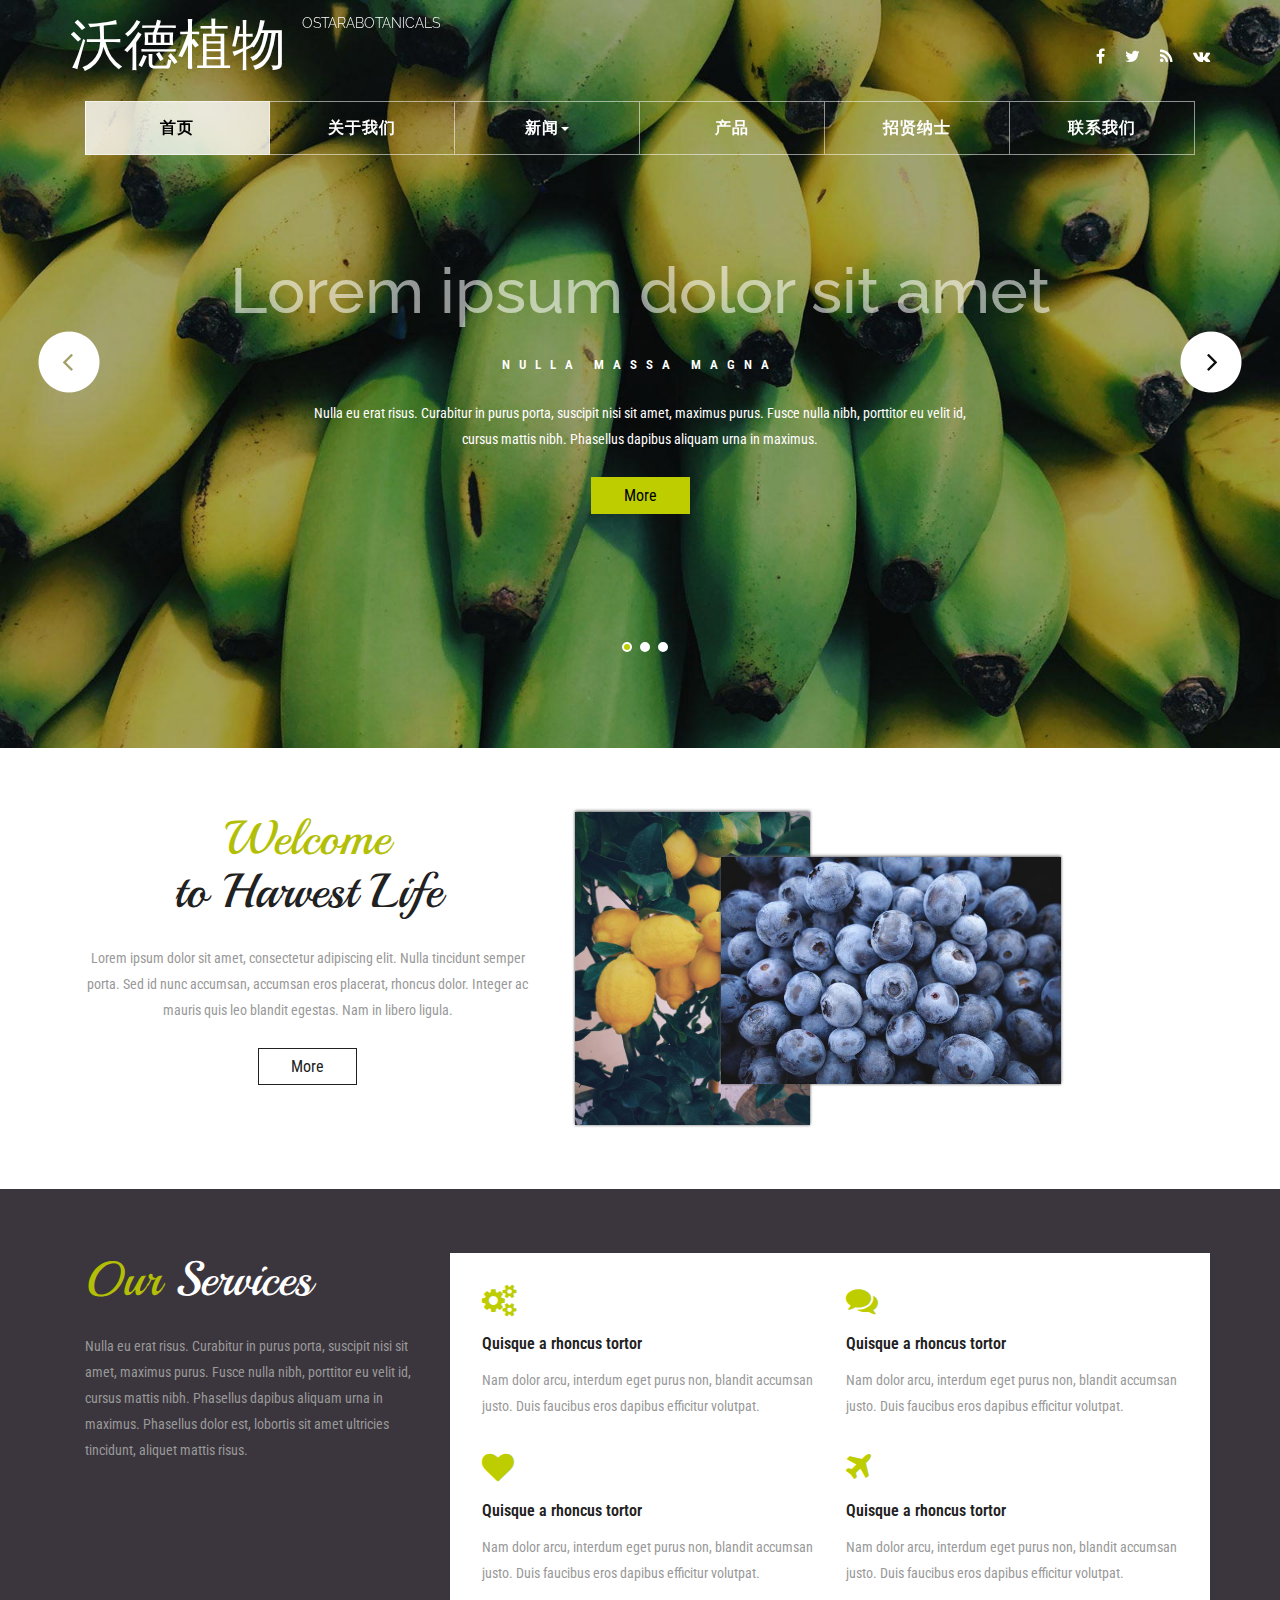
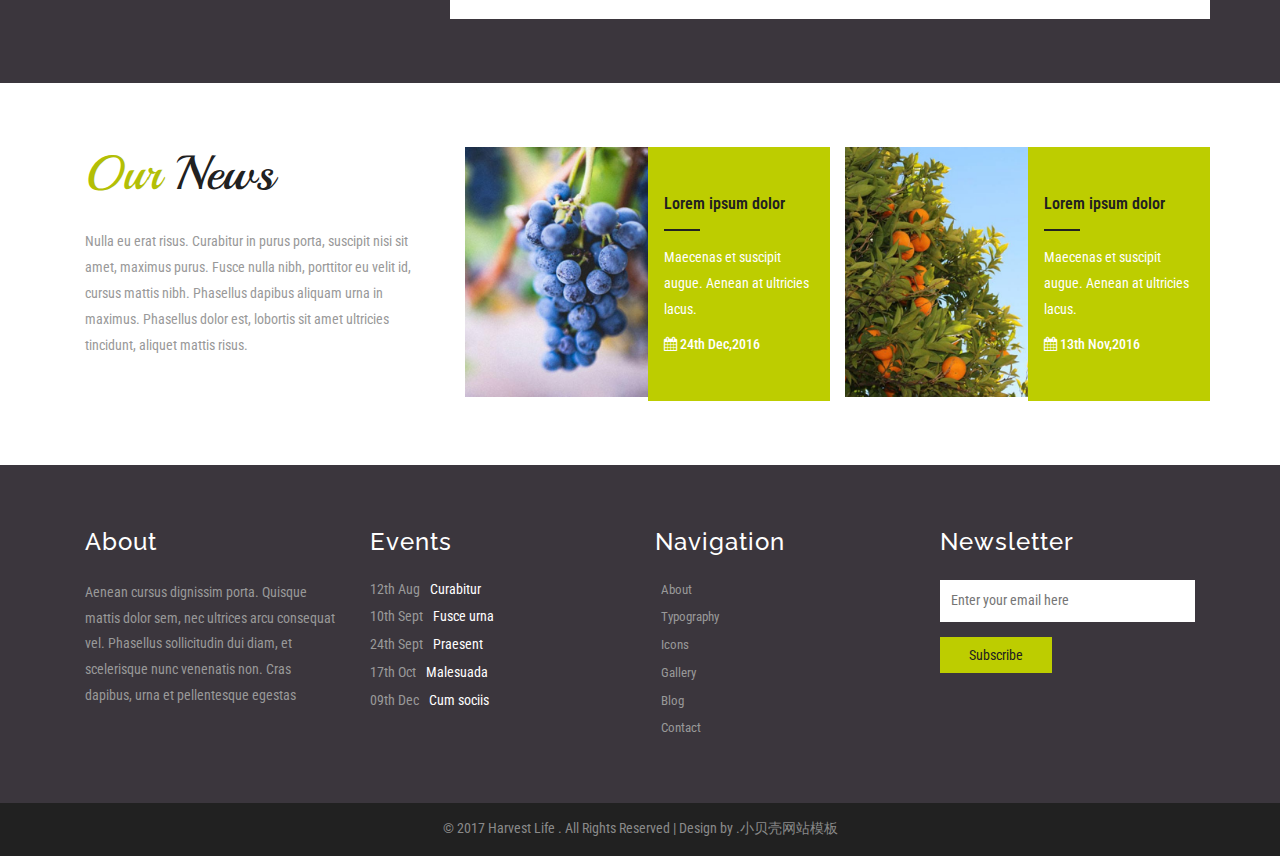
==== src/main/webapp/index.html @ 4f0a318c "1.初次提交" ====
<!DOCTYPE html>
<html lang="en">
<head>
<title>Harvest Life an agriculture Category Bootstrap responsive Website Template | Home :: 小贝壳网站模板</title>
<meta name="viewport" content="width=device-width, initial-scale=1">
<meta charset="utf-8">
<meta name="keywords" content="Harvest Life Responsive web template, Bootstrap Web Templates, Flat Web Templates, Android Compatible web template, 
Smartphone Compatible web template, free webdesigns for Nokia, Samsung, LG, SonyEricsson, Motorola web design" />
<script type="application/x-javascript"> addEventListener("load", function() { setTimeout(hideURLbar, 0); }, false); function hideURLbar(){ window.scrollTo(0,1); } </script>
<!-- bootstrap-css -->
<link href="css/bootstrap.css" rel="stylesheet" type="text/css" media="all" />
<!--// bootstrap-css -->
<!-- css -->
<link rel="stylesheet" href="css/style.css" type="text/css" media="all" />
<!--// css -->
<!-- font-awesome icons -->
<link href="css/font-awesome.css" rel="stylesheet"> 
<!-- //font-awesome icons -->
<!-- font -->
<link href="http://fonts.googleapis.com/css?family=Playball&amp;subset=latin-ext" rel="stylesheet">
<link href="http://fonts.googleapis.com/css?family=Raleway:100,100i,200,200i,300,300i,400,400i,500,500i,600,600i,700,700i,800,800i,900,900i" rel="stylesheet">
<link href='http://fonts.googleapis.com/css?family=Roboto+Condensed:400,700italic,700,400italic,300italic,300' rel='stylesheet' type='text/css'>
<!-- //font -->
<script src="js/jquery-1.11.1.min.js"></script>
<script src="js/bootstrap.js"></script>
<script type="text/javascript">
	jQuery(document).ready(function($) {
		$(".scroll").click(function(event){		
			event.preventDefault();
			$('html,body').animate({scrollTop:$(this.hash).offset().top},1000);
		});
	});
</script> 
<!--[if lt IE 9]>
  <script src="https://oss.maxcdn.com/libs/html5shiv/3.7.0/html5shiv.js"></script>
<![endif]-->
</head>
<body>
	<div class="banner-top">
		<div class="slider">
			<div class="callbacks_container">
				<ul class="rslides callbacks callbacks1" id="slider4">
					<li>
						<div class="小贝壳网站模板-banner-top">
							<div class="container">
								<div class="agileits-banner-info">
									<h3>Lorem ipsum dolor sit amet <span>Nulla massa magna</span></h3>
									<p>Nulla eu erat risus. Curabitur in purus porta, suscipit nisi sit amet, maximus purus. Fusce nulla nibh, porttitor eu velit id, cursus mattis nibh. Phasellus dapibus aliquam urna in maximus.</p>
									<div class="w3-button">
										<a href="single.html">More</a>
									</div>
								</div>	
							</div>
						</div>
					</li>
					<li>
						<div class="小贝壳网站模板-banner-top 小贝壳网站模板-banner-top1">
							<div class="container">
								<div class="agileits-banner-info">
									<h3>Donec posuere cursus nibh<span>Ut molestie lectus</span></h3>
									<p>Donec luctus faucibus lacus accumsan pellentesque. Vestibulum volutpat dignissim sem id dignissim. Nunc sit amet risus nec diam porttitor tristique et eu lorem. Morbi ut ullamcorper eros</p>
									<div class="w3-button">
										<a href="single.html">More</a>
									</div>
								</div>	
							</div>
						</div>
					</li>
					<li>
						<div class="小贝壳网站模板-banner-top 小贝壳网站模板-banner-top2">
							<div class="container">
								<div class="agileits-banner-info">
									<h3>Integer accumsan, libero vel <span>pulvinar hendrerit</span></h3>
									<p>Nulla a vehicula urna, in mattis nisl. Nulla facilisi. Praesent at nibh et ligula imperdiet vehicula. Sed posuere, massa semper ornare laoreet, ipsum sem faucibus velit, non tempus mi felis</p>
									<div class="w3-button">
										<a href="single.html">More</a>
									</div>
								</div>
							</div>
						</div>
					</li>
				</ul>
			</div>
			<div class="clearfix"> </div>
			<script src="js/responsiveslides.min.js"></script>
			<script>
						// You can also use "$(window).load(function() {"
						$(function () {
						  // Slideshow 4
						  $("#slider4").responsiveSlides({
							auto: true,
							pager:true,
							nav:true,
							speed: 500,
							namespace: "callbacks",
							before: function () {
							  $('.events').append("<li>before event fired.</li>");
							},
							after: function () {
							  $('.events').append("<li>after event fired.</li>");
							}
						  });
					
						});
			</script>
			<!--banner Slider starts Here-->
		</div>
	</div>
	<!-- banner -->
	<div class="banner">
		<div class="header">
			<div class="container">
				<div class="header-left">
					<div class="小贝壳网站模板-logo">
						<h1>
							<a href="index.html">沃德植物 <span><sup>OstaraBotanicals</sup></span></a>
						</h1>
					</div>
				</div>
				<div class="header-right">
					<div class="agileinfo-social-grids">
						<ul>
							<li><a href="#"><i class="fa fa-facebook"></i></a></li>
							<li><a href="#"><i class="fa fa-twitter"></i></a></li>
							<li><a href="#"><i class="fa fa-rss"></i></a></li>
							<li><a href="#"><i class="fa fa-vk"></i></a></li>
						</ul>
					</div>
				</div>
				<div class="clearfix"> </div>
			</div>
		</div>
		<div class="header-bottom">
			<div class="container">
				<div class="top-nav">
						<nav class="navbar navbar-default">
								<div class="navbar-header">
									<button type="button" class="navbar-toggle collapsed" data-toggle="collapse" data-target="#bs-example-navbar-collapse-1">
										<span class="sr-only">Toggle navigation</span>
										<span class="icon-bar"></span>
										<span class="icon-bar"></span>
										<span class="icon-bar"></span>
									</button>
								</div>
							<!-- Collect the nav links, forms, and other content for toggling -->
							<div class="collapse navbar-collapse" id="bs-example-navbar-collapse-1">
								<ul class="nav navbar-nav">
									<li><a class="active list-border" href="index.html">首页</a></li>
									<li><a href="about.html">关于我们</a></li>
									<li class=""><a href="#" class="dropdown-toggle hvr-bounce-to-bottom" data-toggle="dropdown" role="button" aria-haspopup="true" aria-expanded="false">新闻<span class="caret"></span></a>
										<ul class="dropdown-menu">
											<li><a class="hvr-bounce-to-bottom" href="icons.html">Icons</a></li>
											<li><a class="hvr-bounce-to-bottom" href="typography.html">Typography</a></li>          
										</ul>
									</li>								
									<li><a href="gallery.html">产品</a></li>
									<li><a href="blog.html">招贤纳士</a></li>
									<li><a class="list-border1" href="contact.html">联系我们</a></li>
								</ul>	
								<div class="clearfix"> </div>
							</div>	
						</nav>		
				</div>
			</div>
		</div>
	</div>
	<!-- //banner -->
	<!-- welcome -->
	<div class="welcome">
		<div class="container">
			<div class="w3-welcome-grids">
				<div class="col-md-5 w3l-welcome-left">
					<h2>Welcome <span>to Harvest Life</span></h2>
					<p>Lorem ipsum dolor sit amet, consectetur adipiscing elit. Nulla tincidunt semper porta. Sed id nunc accumsan, accumsan eros placerat, rhoncus dolor. Integer ac mauris quis leo blandit egestas. Nam in libero ligula.</p>
					<div class="w3ls-button">
						<a href="single.html">More</a>
					</div>
				</div>
				<div class="col-md-7 w3l-welcome-right">
					<div class="w3l-welcome-right-grids">
						<div class="col-sm-5 w3l-welcome-right-img">
							<img src="images/4.jpg" alt="" />
						</div>
						<div class="col-sm-7 w3l-welcome-right-img1">
							<img src="images/5.jpg" alt="" />
						</div>
						<div class="clearfix"> </div>
					</div>
				</div>
				<div class="clearfix"> </div>
			</div>
		</div>
	</div>
	<!-- //welcome -->
	<!-- services -->
	<div class="services">
		<div class="container">
			<div class="agileits-services-grids">
				<div class="col-md-4 agileinfo-services-left">
					<h3>Our <span>Services</span></h3>
					<p>Nulla eu erat risus. Curabitur in purus porta, suscipit nisi sit amet, maximus purus. Fusce nulla nibh, porttitor eu velit id, cursus mattis nibh. Phasellus dapibus aliquam urna in maximus. Phasellus dolor est, lobortis sit amet ultricies tincidunt, aliquet mattis risus.</p>
				</div>
				<div class="col-md-8 agileinfo-services-right">
					<div class="col-md-6 w3-agileits-services-grid">
						<i class="fa fa-cogs" aria-hidden="true"></i>
						<h4>Quisque a rhoncus tortor</h4>
						<p>Nam dolor arcu, interdum eget purus non, blandit accumsan justo. Duis faucibus eros dapibus efficitur volutpat.</p>
					</div>
					<div class="col-md-6 w3-agileits-services-grid agile-services1">
						<i class="fa fa-comments" aria-hidden="true"></i>
						<h4>Quisque a rhoncus tortor</h4>
						<p>Nam dolor arcu, interdum eget purus non, blandit accumsan justo. Duis faucibus eros dapibus efficitur volutpat.</p>
					</div>
					<div class="col-md-6 w3-agileits-services-grid">
						<i class="fa fa-heart" aria-hidden="true"></i>
						<h4>Quisque a rhoncus tortor</h4>
						<p>Nam dolor arcu, interdum eget purus non, blandit accumsan justo. Duis faucibus eros dapibus efficitur volutpat.</p>
					</div>
					<div class="col-md-6 w3-agileits-services-grid">
						<i class="fa fa-plane" aria-hidden="true"></i>
						<h4>Quisque a rhoncus tortor</h4>
						<p>Nam dolor arcu, interdum eget purus non, blandit accumsan justo. Duis faucibus eros dapibus efficitur volutpat.</p>
					</div>
					<div class="clearfix"> </div>
				</div>
				<div class="clearfix"> </div>
			</div>
		</div>
	</div>
	<!-- //services -->
	<!-- news -->
	<div class="news">
		<div class="container">
			<div class="wthree-news-grids">
				<div class="col-md-4 agileinfo-services-left agile-news-left">
					<h3>Our <span>News</span></h3>
					<p>Nulla eu erat risus. Curabitur in purus porta, suscipit nisi sit amet, maximus purus. Fusce nulla nibh, porttitor eu velit id, cursus mattis nibh. Phasellus dapibus aliquam urna in maximus. Phasellus dolor est, lobortis sit amet ultricies tincidunt, aliquet mattis risus.</p>
				</div>
				<div class="col-md-8 agile-news-right">
					<div class="col-md-6 agile-news-right-info">
						<div class="col-md-6 agile-news-img">
							
						</div>
						<div class="col-md-6 agile-news-img-info">
							<h5><a href="single.html">Lorem ipsum dolor</a></h5>
							<div class="agileits-小贝壳网站模板-border"> </div>
							<p>Maecenas et suscipit augue. Aenean at ultricies lacus.</p>
							<h6><i class="fa fa-calendar" aria-hidden="true"></i> 24th Dec,2016</h6>
						</div>
						<div class="clearfix"> </div>
					</div>
					<div class="col-md-6 agile-news-right-info">
						<div class="col-md-6 agile-news-img agile-news-img1">
							
						</div>
						<div class="col-md-6 agile-news-img-info">
							<h5><a href="single.html">Lorem ipsum dolor</a></h5>
							<div class="agileits-小贝壳网站模板-border"> </div>
							<p>Maecenas et suscipit augue. Aenean at ultricies lacus.</p>
							<h6><i class="fa fa-calendar" aria-hidden="true"></i> 13th Nov,2016</h6>
						</div>
						<div class="clearfix"> </div>
					</div>
					<div class="clearfix"> </div>
				</div>
				<div class="clearfix"> </div>
			</div>
		</div>
	</div>
	<!-- //news -->
	<!-- footer -->
	<div class="footer">
		<div class="container">
			<div class="agile-footer-grids">
				<div class="col-md-3 w3-agile-footer-grid">
					<h3>About</h3>
					<p>Aenean cursus dignissim porta. Quisque mattis dolor sem, nec ultrices arcu consequat vel. Phasellus sollicitudin dui diam, et scelerisque nunc venenatis non. Cras dapibus, urna et pellentesque egestas</p>
				</div>
				<div class="col-md-3 w3-agile-footer-grid">
					<h3>Events</h3>
					<ul>
						<li>12th Aug <a href="single.html">Curabitur</a></li>
						<li>10th Sept <a href="single.html">Fusce urna</a></li>
						<li>24th Sept <a href="single.html">Praesent</a></li>
						<li>17th Oct <a href="single.html">Malesuada </a></li>
						<li>09th Dec <a href="single.html">Cum sociis</a></li>
					</ul>
				</div>
				<div class="col-md-3 w3-agile-footer-grid">
					<h3>Navigation</h3>
					<ul>
						<li class="text"><a href="about.html">About</a></li>
						<li class="text"><a href="typography.html">Typography</a></li>
						<li class="text"><a href="icons.html">Icons</a></li>
						<li class="text"><a href="gallery.html">Gallery</a></li>
						<li class="text"><a href="blog.html">Blog</a></li>
						<li class="text"><a href="contact.html">Contact</a></li>
					</ul>
				</div>
				<div class="col-md-3 w3-agile-footer-grid">
					<h3>Newsletter</h3>
					<form action="#" method="post">
						<input type="email" id="mc4wp_email" name="EMAIL" placeholder="Enter your email here" required="">
						<input type="submit" value="Subscribe">
					</form>
				</div>
				<div class="clearfix"> </div>
			</div>
		</div>
	</div>
	<!-- //footer -->
	<!-- copyright -->
	<div class="copyright">
		<div class="container">
			<p>© 2017 Harvest Life . All Rights Reserved | Design by <a href="http://www.smallseashell.com">.小贝壳网站模板</a> </p>
		</div>
	</div>
	<!-- //copyright -->
	<script src="js/responsiveslides.min.js"></script>
	<script src="js/SmoothScroll.min.js"></script>
	<script type="text/javascript" src="js/move-top.js"></script>
	<script type="text/javascript" src="js/easing.js"></script>
	<!-- here stars scrolling icon -->
	<script type="text/javascript">
		$(document).ready(function() {
			/*
				var defaults = {
				containerID: 'toTop', // fading element id
				containerHoverID: 'toTopHover', // fading element hover id
				scrollSpeed: 1200,
				easingType: 'linear' 
				};
			*/
								
			$().UItoTop({ easingType: 'easeOutQuart' });
								
			});
	</script>
<!-- //here ends scrolling icon -->
</body>	
</html>
---- src/main/webapp/css/style.css ----
/*--A Design by 小贝壳网站模板 
Author: W3layout
Author URL: http://www.smallseashell.com
License: Creative Commons Attribution 3.0 Unported
License URL: http://creativecommons.org/licenses/by/3.0/
--*/
body a {
  transition: 0.5s all;
  -webkit-transition: 0.5s all;
  -o-transition: 0.5s all;
  -moz-transition: 0.5s all;
  -ms-transition: 0.5s all;
}
html, body{
    font-size: 100%;
	font-family: 'Roboto Condensed', sans-serif;
}
body{
	background:#FFFFFF;
}
/*-- banner-top --*/
.小贝壳网站模板-banner-top{
    background: url(../images/2.jpg) no-repeat 0px 0px;
    background-size: cover;
}
.小贝壳网站模板-banner-top1{
	background: url(../images/1.jpg) no-repeat 0px 0px;
    background-size: cover;	
}
.小贝壳网站模板-banner-top2{
	background: url(../images/3.jpg) no-repeat 0px 0px;
    background-size: cover;	
}
/*-- //banner-top --*/
/*-- banner --*/
.banner{
	position: absolute;
    top: 0;
    z-index: 99;
    text-align: center;
    left: 0;
    width: 100%;
}
/*-- header-left --*/
.header {
    padding: 1em 0;
}
.header-left{
	float: left;
}
.小贝壳网站模板-logo h1 {
    margin: 0;
}
.小贝壳网站模板-logo h1 a {
    color: #ffffff;
    font-size: 1.5em;
    text-decoration: none;
	font-family: 'Playball', cursive;
}
.小贝壳网站模板-logo h1 a span{
	font-weight: 300;
    font-size: .35em;
    text-transform: uppercase;
	font-family: 'Raleway', sans-serif;
}
sup {
    top: -2.5em;
}
/*-- //header-left --*/
.header-right{
	float: right;
    margin: 1.4em 0 0 0;
}
/*-- top-nav --*/
.top-nav{
    margin: .5em 0 0 0;
}
.top-nav ul{
    padding: 0;
    margin: 0;
}
.top-nav ul li{
    display: inline-block;
    float: left;
    width: 16.66%;
}
.top-nav ul li:nth-child(6){
	margin-right:0;
}
ul.nav.navbar-nav {
    float: none;
    text-align: center;
}
.navbar-default{
    background: none;
    border: none;
    margin: 0;
}
.navbar {
    min-height: 0;
}
.navbar-default .navbar-nav > .open > a, .navbar-default .navbar-nav > .open > a:hover, .navbar-default .navbar-nav > .open > a:focus {
    background: none;
    box-shadow: 1px 0px 0px 0px rgba(72, 72, 72, 0);
    outline: none;
    border-right: solid 1px #FFFFFF;
    border-top: solid 1px #FFFFFF;
    border-bottom: solid 1px #FFFFFF;

}
.top-nav ul li a{
    color: #ffffff !important;
    font-size: 1em;
    margin: 0;
    text-decoration: none;
    padding: 1em;
    font-weight: 600;
    font-family: 'Roboto Condensed', sans-serif;
    letter-spacing: 1px;
    border-right: solid 1px rgba(255, 255, 255, 0.54);
    border-top: solid 1px rgba(255, 255, 255, 0.54);
    border-bottom: solid 1px rgba(255, 255, 255, 0.54);
}
.top-nav ul li a.list-border{
	border-left: solid 1px #FFFFFF;
}
.top-nav ul li a:hover{
	color: #000000 !important;
    background: rgba(255, 255, 255, 0.78) !important;
}
.top-nav ul li a.active{
    color: #000000 !important;
    background: rgba(255, 255, 255, 0.78) !important;
}
ul.dropdown-menu {
    background: rgba(0, 0, 0, 0.27);
    box-shadow: 0 0 0;
    border: none;
    margin: 0;
    top: 3.8em;
    left: 0px;
    min-width: 184px;
}
ul.dropdown-menu li{
	width:100% !important;
}
.dropdown-menu > li > a {
    display: block;
    padding: .5em 1em !important;
    text-align: center;
    clear: both;
    margin: .2em 0 !important;
    font-weight: normal;
    line-height: 1.42857143;
    color: #FFF !important;
    border: none !important;
}
.dropdown-menu > li > a:hover, .dropdown-menu > li > a:focus {
    background: none;
}
.dropdown-submenu {
    position: relative;
}

.dropdown-submenu>.dropdown-menu {
    top: 0;
    left: 103%;
    margin-top: -6px;
    margin-left: -1px;
    -webkit-border-radius: 0 6px 6px 6px;
    -moz-border-radius: 0 6px 6px;
    border-radius: 0 6px 6px 6px;
}

.dropdown-submenu:hover>.dropdown-menu {
    display: block;
}

.dropdown-submenu>a:after {
    display: block;
    content: " ";
    float: right;
    width: 0;
    height: 0;
    border-color: transparent;
    border-width: 5px 0 5px 5px;
    margin-top: 5px;
    margin-right: -10px;
}

.dropdown-submenu:hover>a:after {
    border-left-color: #fff;
}

.dropdown-submenu.pull-left {
    float: none;
}

.dropdown-submenu.pull-left>.dropdown-menu {
    left: -100%;
    margin-left: 10px;
    -webkit-border-radius: 6px 0 6px 6px;
    -moz-border-radius: 6px 0 6px 6px;
    border-radius: 6px 0 6px 6px;
}
/*-- //top-nav --*/
/*-- social-icons --*/
.agileinfo-social-grids{
    float: right;
    margin-left: 3em;
}
.agileinfo-social-grids ul{
	padding:0;
	margin:0;
}
.agileinfo-social-grids ul li{
    display: inline-block;
}
.agileinfo-social-grids ul li a {
	color: #333;
    text-align: center;
}
.agileinfo-social-grids ul li a i.fa.fa-facebook{
    color: #FFFFFF;
    transition: 0.5s all;
    -webkit-transition: 0.5s all;
    -moz-transition: 0.5s all;
    -o-transition: 0.5s all;
    -ms-transition: 0.5s all;
}
.agileinfo-social-grids ul li a i.fa.fa-facebook:hover {
    color: #3b5998;
}
.agileinfo-social-grids ul li a i.fa.fa-twitter{
	margin:0 1em;
    color: #FFFFFF;
    transition: 0.5s all;
    -webkit-transition: 0.5s all;
    -moz-transition: 0.5s all;
    -o-transition: 0.5s all;
    -ms-transition: 0.5s all;
}
.agileinfo-social-grids ul li a i.fa.fa-twitter:hover{
	color: #55acee;
}
.agileinfo-social-grids ul li a i.fa.fa-rss{
	margin:0 1em 0 0;
    color: #FFFFFF;
    transition: 0.5s all;
    -webkit-transition: 0.5s all;
    -moz-transition: 0.5s all;
    -o-transition: 0.5s all;
    -ms-transition: 0.5s all;
}
.agileinfo-social-grids ul li a i.fa.fa-rss:hover{
	color: #f26522;
}
.agileinfo-social-grids ul li a i.fa.fa-vk{
    color: #FFFFFF;
    transition: 0.5s all;
    -webkit-transition: 0.5s all;
    -moz-transition: 0.5s all;
    -o-transition: 0.5s all;
    -ms-transition: 0.5s all;
}
.agileinfo-social-grids ul li a i.fa.fa-vk:hover{
	color: #45668e;
}
.agileinfo-social-grids ul li:nth-child(2){
	margin:.5em 0;
}
.agileinfo-social-grids ul li:nth-child(3){
	margin:0 0 .5em 0;
}
/*-- //social-icons --*/
.小贝壳网站模板-banner-slider {
    margin: 8em 0;
}
.agileits-banner-info {
	text-align: center;
    padding: 16em 0 14em;
}
.agileits-banner-info h3{
	color: rgba(255, 255, 255, 0.57);
    font-size: 4em;
    margin: 0;
    font-family: 'Raleway', sans-serif;
}
.agileits-banner-info h3 span{
    display: block;
    font-size: .2em !important;
    margin: 2.5em 0 1em 0;
    font-family: 'Roboto Condensed', sans-serif;
    text-transform: uppercase;
    letter-spacing: 9px;
    font-weight: 600;
    color: #FFFFFF !important;
}
.agileits-banner-info p{
    color: #FFFFFF;
    font-size: .9em;
    line-height: 1.8em;
    margin: 2em auto 0;
    width: 60%;
}
.w3-button{
    margin: 2em 0 1em 0;
}
.w3-button a{
    color: #000000;
    font-size: 1em;
    text-decoration: none;
    padding: .5em 2em;
    background: #bdcd00;
    text-align: center;
    border: solid 1px #bdcd00;
}
.w3-button a:hover{
    color: #FFFFFF;
	background:none;
	border: solid 1px #FFFFFF;
}
/*--slider--*/
#slider2,
#slider3 {
  box-shadow: none;
  -moz-box-shadow: none;
  -webkit-box-shadow: none;
  margin: 0 auto;
}
.rslides_tabs li:first-child {
  margin-left: 0;
}
.rslides_tabs .rslides_here a {
  background: rgba(255,255,255,.1);
  color: #fff;
  font-weight: bold;
}
.events {
  list-style: none;
}
.callbacks_container {
  position: relative;
  float: left;
  width: 100%;
}
.callbacks {
  position: relative;
  list-style: none;
  overflow: hidden;
  width: 100%;
  padding: 0;
  margin: 0;
}
.callbacks li {
  position: absolute;
  width: 100%;
}
.callbacks img {
  position: relative;
  z-index: 1;
  height: auto;
  border: 0;
}
.callbacks .caption {
	display: block;
	position: absolute;
	z-index: 2;
	font-size: 20px;
	text-shadow: none;
	color: #fff;
	left: 0;
	right: 0;
	padding: 10px 20px;
	margin: 0;
	max-width: none;
	top: 10%;
	text-align: center;
}
.callbacks_nav {
    position: absolute;
    -webkit-tap-highlight-color: rgba(0,0,0,0);
    bottom: 355px;
    left: 0;
    z-index: 9;
    text-indent: -9999px;
    overflow: hidden;
    text-decoration: none;
    width: 62px;
    height: 62px;
    background: transparent url(../images/arrows1.png) no-repeat left top;
}
.callbacks_nav.next {
	left: auto;
    background-position: right top;
    right: 3%;
 }
 .callbacks_nav.prev {
    right: auto;
    background-position: left top;
    left: 3%;
}
#slider3-pager a {
  display: inline-block;
}
#slider3-pager span{
  float: left;
}
#slider3-pager span{
	width:100px;
	height:15px;
	background:#fff;
	display:inline-block;
	border-radius:30em;
	opacity:0.6;
}
#slider3-pager .rslides_here a {
  background: #FFF;
  border-radius:30em;
  opacity:1;
}
#slider3-pager a {
  padding: 0;
}
#slider3-pager li{
	display:inline-block;
}
.rslides {
  position: relative;
  list-style: none;
  overflow: hidden;
  width: 100%;
  padding: 0;
}
.rslides li {
  -webkit-backface-visibility: hidden;
  position: absolute;
  display:none;
  width: 100%;
  left: 0;
  top: 0;
}
.rslides li{
  position: relative;
  display: block;
  float: left;
}
.rslides img {
  height: auto;
  border: 0;
  }
.callbacks_tabs{
    list-style: none;
    position: absolute;
    top: 84%;
    left: 48%;
    padding: 0;
    margin: 0;
    display: block;
    z-index: 999;
}
.slider-top span{
	font-weight:600;
}
.callbacks_tabs li{
    display: inline-block;
    margin: 0;
}
/*----*/
.callbacks_tabs a{
 visibility: hidden;
}
.callbacks_tabs a:after {
    content: "\f111";
    font-size: 0;
    font-family: FontAwesome;
    visibility: visible;
    display: block;
    height: 10px;
    width: 10px;
    display: inline-block;
    background: #ffffff;
    border: 2px solid #ffffff;
    border-radius: 50%;
    -webkit-border-radius: 50%;
    -o-border-radius: 50%;
    -moz-border-radius: 50%;
    -ms-border-radius: 50%;
}
.callbacks_here a:after{
    background: #bdcd00;
    border: 2px solid #ffffff;
}
/*-- //slider --*/
/*-- welcome --*/
.welcome,.services,.news,.codes,.gallery,.blog,.contact{
	padding:4em 0;
}
.w3l-welcome-left{
    text-align: center;	
}
.w3l-welcome-left h2,.agileinfo-services-left h3,.w3l-about-heading h2{
    color: #b3bf06;
    font-size: 3em;
    margin: 0;
    font-family: 'Playball', cursive;
}
.w3l-welcome-left h2 span{
    display: block;
    color: #212121;
}
.w3l-welcome-left p{
	color:#999999;
	font-size:.9em;
	margin:2em 0 0 0;
	line-height:1.8em;
}
.w3l-welcome-right-grids {
    position: relative;
}
.w3l-welcome-right-img img,.w3l-welcome-right-img1 img{
    width: 100%;
    box-shadow: 0 -1px 3px rgb(107, 107, 107),0 1px 2px rgba(0,0,0,.24);
}
.w3l-welcome-right-img1 {
    position: absolute;
    top: 45px;
    left: 146px;
}
.w3ls-button{
    margin:2em 0 0 0;
}
.w3ls-button a{
    color: #212121;
    font-size: 1em;
    text-decoration: none;
    padding: .5em 2em;
    background:none;
    text-align: center;
    border: solid 1px #212121;
}
.w3ls-button a:hover{
	background: #bdcd00;
	border: solid 1px #bdcd00;
}
/*-- //welcome --*/
/*-- services --*/
.services{
	background:#3b363d;
}
.agileinfo-services-left h3 span{
	color:#FFFFFF;
}
.agileinfo-services-left p{
	color:#999999;
	font-size:.9em;
	margin:2em 0 0 0;
	line-height:1.8em;	
}
.agileinfo-services-right {
    padding: 1em;
    background: #FFF;
}
.w3-agileits-services-grid{
    padding: 1em;
}
.w3-agileits-services-grid i.fa.fa-cogs,.w3-agileits-services-grid i.fa.fa-comments,.w3-agileits-services-grid i.fa.fa-heart,.w3-agileits-services-grid i.fa.fa-plane,.w3-agileits-services-grid i.fa.fa-paper-plane,.w3-agileits-services-grid i.fa.fa-road{
    color: #bdcd00;
    font-size: 2em;
}
.w3-agileits-services-grid h4{
    color: #212121;
    font-size: 1em;
    font-weight: 600;
    margin: 1em 0;
}
.w3-agileits-services-grid p{
    color: #999999;
    font-size: .9em;
    margin: 0;
    line-height: 1.8em;
}
/*-- //services --*/
/*-- news --*/
.agile-news-left h3 span,.w3l-about-heading h2 span,.agileinfo-team-heading h3 span{
	color: #212121;
}
.agile-news-right {
    padding: 0;
}
.agile-news-right-info{
    padding-right: 0;
}
.agile-news-img{
    background: url(../images/6.jpg) no-repeat 0px 0px;
    background-size: cover;
    min-height: 250px;
}
.agile-news-img1{
    background: url(../images/7.jpg) no-repeat 0px 0px;
    background-size: cover;	
}
.agile-news-img-info{
    padding: 3em 1em;
    background: #bdcd00;
}
.agile-news-img-info h5{
	margin:0;
	font-size:1em;
}
.agile-news-img-info h5 a{
	color:#212121;
	font-weight:600;
	text-decoration:none;
}
.agile-news-img-info h5 a:hover{
	color:#FFFFFF;
}
.agileits-小贝壳网站模板-border{
	height: 2px;
    background: #212121;
    width: 24%;
    margin: 1em 0 0 0;
}
.agile-news-img-info p{
	color:#FFFFFF;
	font-size:.9em;
	margin:1em 0;
	line-height:1.8em;
}
.agile-news-img-info h6{
	margin:0;
	color:#FFFFFF;
	font-size:.9em;
}
/*-- //news --*/
/*-- footer --*/
.footer{
    padding: 4em 0;
    background: #3b363d;
}
.w3-agile-footer-grid h3{
    color: #FFFFFF;
    font-size: 1.5em;
    margin: 0 0 1em 0;
    letter-spacing: 1px;
    font-family: 'Raleway', sans-serif;
}
.w3-agile-footer-grid p{
    color: #999999;
    font-size: .9em;
    line-height: 1.8em;
    margin: 0;
}
.w3-agile-footer-grid ul{
	padding:0;
	margin:0;
}
.w3-agile-footer-grid ul li{
    display: block;
    margin-bottom: .5em;
    color: #999999;
    font-size: .9em;
}
.w3-agile-footer-grid ul li a{
    color: #FFFFFF;
    text-decoration: none;
    margin-left: .5em;
}
.w3-agile-footer-grid ul li a:hover{
	color:#8a8a8a;
}
.w3-agile-footer-grid ul li:last-child{
	margin-bottom:0;
}
.w3-agile-footer-grid ul li.text a{
    color: #999999 !important;
    margin-bottom: .5em !important;
    font-size: .9em !important;
}
.w3-agile-footer-grid ul li.text a:hover{
	color:#FFFFFF !important;
}
.w3-agile-footer-grid form input[type="email"] {
	background: #FFFFFF;
    box-shadow: none !important;
    padding: 10px 10px;
    color: #000000;
    font-size: .9em;
    width: 100% !important;
    border: 1px solid #ffffff;
    margin: 0 0 1em 0;
}
.w3-agile-footer-grid form input[type="submit"] {
	color: #212121;
    font-size: .875em;
    border: solid 1px #bdcd00;
    padding: .5em 2em;
    text-decoration: none;
    background: #bdcd00;
    transition: 0.5s all;
    -webkit-transition: 0.5s all;
    -moz-transition: 0.5s all;
    -o-transition: 0.5s all;
    -ms-transition: 0.5s all;
}
.w3-agile-footer-grid form input[type="submit"]:hover {
	background:none;
	color:#FFFFFF;
    border: solid 1px #FFFFFF;
}
/*-- //footer --*/
/*-- copyright --*/
.copyright{
	padding: 1em 0;
    background: #212121;
    text-align: center;
}
.copyright p{
    margin:0;
    color: #8a8a8a;
    font-size: .9em;	
}
.copyright p a{
    color: #8a8a8a;
	text-decoration:none;
}
.copyright p a:hover{
	color:#FFFFFF;
}
/*-- //copyright --*/
/*-- about-banner --*/
.about-banner{
	background: url(../images/2.jpg) no-repeat 0px 0px;
    background-size: cover;
    position: inherit;
    padding: 0 0 2em 0;
}
/*-- //about-banner --*/
/*-- a-about --*/
.a-grid{
    padding: 4em 0;
}
.w3l-about-heading h2{
	text-align:center;
}
.about-bg{
    background: url(../images/8.jpg) no-repeat 0px 0px;
    background-size: cover;
    position: inherit;
    min-height: 125px;
}
.about-top-banner {
    padding: .5em 0;
    border-bottom: solid 1px rgba(255, 255, 255, 0.23);
    width: 74% !important;
    margin: 0 auto;
}
.agileits-a-about-left {
    padding: 0;
}
.agileits-a-about-grids {
    margin: 4em 0 0 0;
    background: #FFF;
    padding: 1em;
    box-shadow: 0 0px 3px rgb(107, 107, 107),0 1px 2px rgba(0,0,0,.24);
}
.agileits-a-about-left img{
	width:100%;
}
.agileits-a-about-right h3{
    color: #212121;
    font-size: 2em;
    margin: 0;
    font-family: 'Raleway', sans-serif;
}
.agileits-a-about-right h4{
    color: #383838;
    font-size: .9em;
    margin: 1em 0;
    font-weight: 600;
    text-decoration: none;
    line-height: 1.8em;
}
.agileits-a-about-right p{
    margin: 1em 0 0 0;
    font-size: .9em;
    color: #999999;
    line-height: 1.8em;
}
.agileits-a-about-right p span{
    display: block;
    margin: 1em 0 0 0;
}
/*-- //a-about --*/
/*-- different --*/
.different{
    background: url(../images/2.jpg) no-repeat 0px 0px;
    padding: 4em 0;
    background-size: cover;
}
.jarallax {
    position: relative;
    background-size: cover;
    background-repeat: no-repeat;
    background-position: 50% 50%;
}
.w3-different-heading h3,.agileinfo-team-heading h3,.more-bottom-heading h3{
    text-align: center;
    margin: 0;
    font-size: 3em;
    color: #b3bf06;
    font-family: 'Playball', cursive;
    text-transform: capitalize;
}
.w3-different-heading h3 span{
	color:#FFFFFF;
}
.w3-different-heading p,.agileinfo-team-heading p,.more-bottom-heading p {
    text-align: center;
    margin: 1em 0 0 0;
    font-size: .875em;
    color: #FFF;
}
.w3agile-different-info p{
    text-align: center;
    margin: 3em auto 0;
    font-size: .875em;
    color: #FFF;
    width: 73%;
    line-height: 1.8em;	
}
.w3agile-button {
    margin: 3em 0 0 0;
    text-align: center;
}
.w3agile-button a{
	border: solid 1px #FFFFFF;
    color: #FFFFFF;
    font-size: .9em;
    padding: .5em 2em;
    text-decoration: none;
    background: none;
}
.w3agile-button a:hover{
    border: solid 1px #b3bf06;
	background:#b3bf06;
}
.jarallax {
    position: relative;
    background-size: cover;
    background-repeat: no-repeat;
    background-position: 50% 50%;
}
/*-- //different --*/
/*-- team --*/
.team{
	padding: 4em 0;
}
.agileinfo-team-heading p,.more-bottom-heading p{
	color:#383838;
}
.team-grids {
    margin: 4em 0 0 0;
}
.agileinfo-team-grid{
	position:relative;
}
.agileinfo-team-grid img{
	width:100%;
}
.captn {
	background: #bdcd00;
    padding: 2em;
    position: absolute;
    left: 15%;
    bottom: -100%;
    text-align: center;
    width: 200px;
    height: 200px;
    -webkit-transition: .5s all;
    transition: .5s all;
    -moz-transition: .5s all;
}
.captn h4 {
    font-size: 1.5em;
    color: #fff;
}
.captn p {
    margin: 0.3em 0 .8em;
    color: #ffffff;
    font-size: .9em;
}
.agileinfo-team-grid {
    overflow: hidden;
}
.agileinfo-team-grid:hover .captn{
	bottom: 11%;
}
.w3l-social {
    margin: 1em 0 0 0;
}
.w3l-social ul{
	padding:0;
	margin:0;
}
.w3l-social ul li{
	display:inline-block;
}
.w3l-social ul li a {
	color: #333;
    text-align: center;
}
.w3l-social ul li a i.fa.fa-facebook{
	height: 40px;
    width: 40px;
    background: #FFFFFF;
    line-height: 40px;
    color: #383838;
    border-radius: 50%;
    -webkit-border-radius: 50%;
    -moz-border-radius: 50%;
    -o-border-radius: 50%;
    -ms-border-radius: 50%;
    transition: 0.5s all;
    -webkit-transition: 0.5s all;
    -moz-transition: 0.5s all;
    -o-transition: 0.5s all;
    -ms-transition: 0.5s all;
}
.w3l-social ul li a i.fa.fa-facebook:hover {
	background: #3b5998;
	color: #FFFFFF;
}
.w3l-social ul li a i.fa.fa-twitter{
	height: 40px;
    width: 40px;
    background: #FFFFFF;
    line-height: 40px;
    color: #383838;
    border-radius: 50%;
    -webkit-border-radius: 50%;
    -moz-border-radius: 50%;
    -o-border-radius: 50%;
    -ms-border-radius: 50%;
    transition: 0.5s all;
    -webkit-transition: 0.5s all;
    -moz-transition: 0.5s all;
    -o-transition: 0.5s all;
    -ms-transition: 0.5s all;
}
.w3l-social ul li a i.fa.fa-twitter:hover{
	background: #1da1f2;
	color: #FFFFFF;
}
.w3l-social ul li a i.fa.fa-rss{
	height: 40px;
    width: 40px;
    background: #FFFFFF;
    line-height: 40px;
    color: #383838;
    border-radius: 50%;
    -webkit-border-radius: 50%;
    -moz-border-radius: 50%;
    -o-border-radius: 50%;
    -ms-border-radius: 50%;
    transition: 0.5s all;
    -webkit-transition: 0.5s all;
    -moz-transition: 0.5s all;
    -o-transition: 0.5s all;
    -ms-transition: 0.5s all;	
}
.w3l-social ul li a i.fa.fa-rss:hover{
	background: #f26522;
	color: #FFFFFF;
}
/*-- //team --*/
/*-- icons --*/
.about-heading{
	padding:4em 0 0 0;
}
.about-heading h2 {
    color: #b3bf06;
    font-size: 3em;
    margin: 0;
    font-family: 'Playball', cursive;
    text-align: center;
}
.codes a {
    color: #999;
}
.icon-box {
    padding: 8px 15px;
    background: rgba(149, 149, 149, 0.18);
    margin: 1em 0 1em 0;
    border: 5px solid #ffffff;
    text-align: left;
    -moz-box-sizing: border-box;
    -webkit-box-sizing: border-box;
    box-sizing: border-box;
    font-size: 1em;
    transition: 0.5s all;
    -webkit-transition: 0.5s all;
    -o-transition: 0.5s all;
    -ms-transition: 0.5s all;
    -moz-transition: 0.5s all;
    cursor: pointer;
} 
.icon-box:hover {
    background: #b3bf06;
    transition: 0.5s all;
    -webkit-transition: 0.5s all;
    -o-transition: 0.5s all;
    -ms-transition: 0.5s all;
    -moz-transition: 0.5s all;
}
.icon-box:hover i.fa {
	color:#fff !important;
}
.icon-box:hover a.agile-icon {
	color:#fff !important;
}
.codes .bs-glyphicons li {
    float: left;
    width: 12.5%;
    height: 115px;
    padding: 10px; 
    line-height: 1.4;
    text-align: center;  
    font-size: 12px;
    list-style-type: none;	
}
.codes .bs-glyphicons .glyphicon {
    margin-top: 5px;
    margin-bottom: 10px;
    font-size: 24px;
}
.codes .glyphicon {
    position: relative;
    top: 1px;
    display: inline-block;
    font-family: 'Glyphicons Halflings';
    font-style: normal;
    font-weight: 400;
    line-height: 1;
    -webkit-font-smoothing: antialiased;
    -moz-osx-font-smoothing: grayscale;
	color: #777;
} 
.codes .bs-glyphicons .glyphicon-class {
    display: block;
    text-align: center;
    word-wrap: break-word;
}
h3.icon-subheading {
    font-size: 2em;
    color: #bdcd00 !important;
    margin: 30px 0 15px;
}
h3.agileits-icons-title {
    text-align: center;
    font-size: 2em;
    color: #2f2f2f;
    margin: 0;
    letter-spacing: 1px;
    font-family: 'Raleway', sans-serif;
}
.icons a {
    color: #999;
}
.icon-box i {
    margin-right: 10px !important;
    font-size: 20px !important;
    color: #282a2b !important;
}
.icons .bs-glyphicons li {
    float: left;
    width: 18%;
    height: 115px;
    padding: 10px;
    line-height: 1.4;
    text-align: center;
    font-size: 12px;
    list-style-type: none;
    background:rgba(149, 149, 149, 0.18);
    margin: 1%;
}
.icons .bs-glyphicons .glyphicon {
    margin-top: 5px;
    margin-bottom: 10px;
    font-size: 24px;
	color: #282a2b;
}
.icons .glyphicon {
    position: relative;
    top: 1px;
    display: inline-block;
    font-family: 'Glyphicons Halflings';
    font-style: normal;
    font-weight: 400;
    line-height: 1;
    -webkit-font-smoothing: antialiased;
    -moz-osx-font-smoothing: grayscale;
	color: #777;
} 
.icons .bs-glyphicons .glyphicon-class {
    display: block;
    text-align: center;
    word-wrap: break-word;
}
ul.bs-glyphicons-list {
    padding: 0;
    margin: 0;
}
/*-- //icons --*/
/*-- typography --*/
h3.hdg {
    font-size: 2.5em;
	color:#000 !important;
}
.show-grid [class^=col-] {
    background: #fff;
  text-align: center;
  margin-bottom: 10px;
  line-height: 2em;
  border: 10px solid #f0f0f0;
}
.show-grid [class*="col-"]:hover {
  background: #e0e0e0;
}
.grid_3{
	margin-bottom:2em;
}
.xs h3, h3.m_1{
	color:#000;
	font-size:1.7em;
	font-weight:300;
	margin-bottom: 1em;
}
.grid_3 p{
  color: #555;
  font-size: 0.85em;
  margin-bottom: 1em;
  font-weight: 300;
}
.grid_4{
	background:none;
}
.label {
  font-weight: 300 !important;
  border-radius:4px;
}  
.grid_5{
	background:none;
	padding:2em 0;
}
.grid_5 h3, .grid_5 h2, .grid_5 h1, .grid_5 h4, .grid_5 h5, h3.hdg {
	margin-bottom:1em;
	color: #333;
}
.table > thead > tr > th, .table > tbody > tr > th, .table > tfoot > tr > th, .table > thead > tr > td, .table > tbody > tr > td, .table > tfoot > tr > td {
  border-top: none !important;
}
.tab-content > .active {
  display: block;
  visibility: visible;
}
.pagination > .active > a, .pagination > .active > span, .pagination > .active > a:hover, .pagination > .active > span:hover, .pagination > .active > a:focus, .pagination > .active > span:focus {
  z-index: 0;
}
.badge-primary {
  background-color: #03a9f4;
}
.badge-success {
  background-color: #8bc34a;
}
.badge-warning {
  background-color: #ffc107;
}
.badge-danger {
  background-color: #e51c23;
}
.grid_3 p{
  line-height: 2em;
  color: #888;
  font-size: 0.9em;
  margin-bottom: 1em;
  font-weight: 300;
}
.bs-docs-example {
  margin: 1em 0;
}
section#tables  p {
 margin-top: 1em;
}
.tab-container .tab-content {
  border-radius: 0 2px 2px 2px;
  border: 1px solid #e0e0e0;
  padding: 16px;
  background-color: #ffffff;
}
.table td, .table>tbody>tr>td, .table>tbody>tr>th, .table>tfoot>tr>td, .table>tfoot>tr>th, .table>thead>tr>td, .table>thead>tr>th {
  padding: 15px!important;
}
.table > thead > tr > th, .table > tbody > tr > th, .table > tfoot > tr > th, .table > thead > tr > td, .table > tbody > tr > td, .table > tfoot > tr > td {
  font-size: 0.9em;
  color: #555;
  border-top: none !important;
}
.tab-content > .active {
  display: block;
  visibility: visible;
}
.label {
  font-weight: 300 !important;
}
.label {
  padding: 4px 6px;
  border: none;
  text-shadow: none;
}
.nav-tabs {
  margin-bottom: 1em;
}
.alert {
  font-size: 0.85em;
}
h1.t-button,h2.t-button,h3.t-button,h4.t-button,h5.t-button {
	line-height:1.8em;
  margin-top:0.5em;
  margin-bottom: 0.5em;
}
li.list-group-item1 {
  line-height: 2.5em;
}
.input-group {
  margin-bottom: 20px;
  }
.in-gp-tl{
	padding:0;
}
.in-gp-tb{
	padding-right:0;
}
.list-group {
  margin-bottom: 48px;
}
ol {
  margin-bottom: 44px;
}
h2.typoh2{
    margin: 0 0 10px;
}
@media (max-width:768px){
.grid_5 {
	padding: 0 0 1em;
}
.grid_3 {
	margin-bottom: 0em;
}
}
@media (max-width:640px){
	h1, .h1, h2, .h2, h3, .h3 {
		margin-top: 0px;
		margin-bottom: 0px;
	}
	.grid_5 h3, .grid_5 h2, .grid_5 h1, .grid_5 h4, .grid_5 h5, h3.hdg, h3.bars {
		margin-bottom: .5em;
	}
	.progress {
		height: 10px;
		margin-bottom: 10px;
	}
	ol.breadcrumb li,.grid_3 p,ul.list-group li,li.list-group-item1 {
		font-size: 14px;
	}
	.breadcrumb {
		margin-bottom: 10px;
	}
	.well {
		font-size: 14px;
		margin-bottom: 10px;
	}
	h2.typoh2 {
		font-size: 1.5em;
	}
}
@media (max-width:480px){
	.table h1 {
		font-size: 26px;
	}
	.table h2 {
		font-size: 23px;
	}
	.table h3 {
		font-size: 20px;
	}
	.label {
		font-size: 53%;
	}
	.alert,p {
		font-size: 14px;
	}
	.pagination {
		margin: 20px 0 0px;
	}
}
@media (max-width: 320px){
	.grid_4 {
		margin-top: 18px;
	}
	.alert, p,ol.breadcrumb li, .grid_3 p,.well, ul.list-group li, li.list-group-item1,a.list-group-item {
		font-size: 13px;
	}
	.alert {
		padding: 10px;
		margin-bottom: 10px;
	}
	ul.pagination li a {
		font-size: 14px;
		padding: 5px 11px !important;
	}
	.list-group {
		margin-bottom: 10px;
	}
	.well {
		padding: 10px;
	}
	.table > thead > tr > th, .table > tbody > tr > th, .table > tfoot > tr > th, .table > thead > tr > td, .table > tbody > tr > td, .table > tfoot > tr > td {
		font-size: 0.81em;
	}
	.table td, .table>tbody>tr>td, .table>tbody>tr>th, .table>tfoot>tr>td, .table>tfoot>tr>th, .table>thead>tr>td, .table>thead>tr>th {
		padding: 12px!important;
	}
	.codes .row {
		margin: 0;
	}
}
/*-- //typography --*/
/*-- gallery --*/
.grid {
	position: relative;
	clear: both;
	margin: 0 auto;
	max-width: 1000px;
	list-style: none;
	text-align: center;
}

/* Common style */
.grid figure {
	position: relative;	
	overflow: hidden;
	margin: 10px 0;
	height: auto;
	text-align: center;
	cursor: pointer;
}

.grid figure img {
	position: relative;
	display: block;
	min-height: 100%;
	width: 100%;
	opacity: 0.8;
}

.grid figure figcaption {
	padding: 2em;
	color: #fff;
	text-transform: uppercase;
	font-size: 1.25em;
	-webkit-backface-visibility: hidden;
	backface-visibility: hidden;
}

.grid figure figcaption::before,
.grid figure figcaption::after {
	pointer-events: none;
}

.grid figure figcaption,
.grid figure figcaption > a {
	position: absolute;
	top: 0;
	left: 0;
	width: 100%;
	height: 100%;
}

/* Anchor will cover the whole item by default */
/* For some effects it will show as a button */
.grid figure figcaption > a {
	z-index: 1000;
	text-indent: 200%;
	white-space: nowrap;
	font-size: 0;
	opacity: 0;
}

.grid figure h3 {
	word-spacing: -0.15em;
    font-weight: 300;
    margin: 0 0 .5em 0;
    text-align: left;
    font-size: 1.5em;
    font-family: 'Raleway', sans-serif;
}

.grid figure h2 span {
	font-weight: 800;
}

.grid figure h2,
.grid figure p {
	margin: 0;
}

.grid figure p {
	letter-spacing: 1px;
	font-size: 68.5%;
}
.grid figure h3 span {
    font-weight: 800;
}
/*---------------*/
/***** Roxy *****/
/*---------------*/

figure.effect-roxy {
	background: -webkit-linear-gradient(45deg, #ff89e9 0%, #05abe0 100%);
	background: linear-gradient(45deg, #ff89e9 0%,#05abe0 100%);
}

figure.effect-roxy img {
	max-width: none;
	width: -webkit-calc(100% + 60px);
	width: calc(100% + 60px);
	-webkit-transition: opacity 0.35s, -webkit-transform 0.35s;
	transition: opacity 0.35s, transform 0.35s;
	-webkit-transform: translate3d(-50px,0,0);
	transform: translate3d(-50px,0,0);
}

figure.effect-roxy figcaption::before {
	position: absolute;
	top: 30px;
	right: 30px;
	bottom: 30px;
	left: 30px;
	border: 1px solid #fff;
	content: '';
	opacity: 0;
	-webkit-transition: opacity 0.35s, -webkit-transform 0.35s;
	transition: opacity 0.35s, transform 0.35s;
	-webkit-transform: translate3d(-20px,0,0);
	transform: translate3d(-20px,0,0);
}

figure.effect-roxy figcaption {
    padding: 2em;
    text-align: left;
}

figure.effect-roxy h2 {
	padding: 30% 0 10px 0;
}

figure.effect-roxy p {
    opacity: 0;
    -webkit-transition: opacity 0.35s, -webkit-transform 0.35s;
    transition: opacity 0.35s, transform 0.35s;
    -webkit-transform: translate3d(-10px,0,0);
    transform: translate3d(-10px,0,0);
    line-height: 1.8em;
}

figure.effect-roxy:hover img {
	opacity: 0.7;
	-webkit-transform: translate3d(0,0,0);
	transform: translate3d(0,0,0);
}

figure.effect-roxy:hover figcaption::before,
figure.effect-roxy:hover p {
    opacity: 1;
    -webkit-transform: translate3d(0,0,0);
    transform: translate3d(0,0,0);
    line-height: 1.8em;
}
/*-- gallery --*/
/*-- blog --*/
.agile-blog-grid-left-img a img{
	width: 100%;
    margin-bottom: 1em;
}
.blog-left-left{
    float: left;
    width: 100px;
    height: 100px;
    background: #b3bf06;
    text-align: center;
    padding: 1.6em 0 0 0;
}
i.fa.fa-pencil{
	color:#FFFFFF;
	font-size:2.5em;
}
.blog-left-right {
    float: left;
    width: 83%;
    margin-left: 1em;
}
.blog-left-right-top h4{
    color: #000000;
    font-size: 1.4em;
    margin: 0 0 .5em 0;
    font-weight: 800;
    line-height: 1.4em;
}
.blog-left-right-top h4 a{
	text-decoration: none;
    color: #212121;
}
.blog-left-right-top h4 a:hover{
    color: #b3bf06;
}
.blog-left-right-top p {
    margin: 0 0 1em;
    font-size: .9em;
    font-weight: 500;
    color: #333333;
}
.blog-left-right-top p a {
	color: #b3bf06;
    text-decoration: none;
}
.blog-left-right-top p a:hover{
	color:#000000;
}
.blog-left-right-bottom p{
    color: #999999;
    font-size: .9em;
    margin: 1em 0 2em 0;
    line-height: 1.8em;	
}
.blog-left-right-bottom p span{
	display:block;
	margin:1em 0 0 0;
}
.blog-left-right-bottom a {
    color: #212121;
    font-size: 1em;
    padding: .5em 1em;
    border: solid 1px #212121;
    text-align: center;
    text-decoration: none;
    margin: 2em auto 0;
    background: none;
}
.blog-left-right-bottom a:hover {
    background: #b3bf06;
    color: #FFFFFF;
	border: solid 1px #b3bf06;
}
.agile-blog-grid:nth-child(2){
	margin:2em 0;
}
.categories h3 {
    color: #000000;
    font-size: 1.5em;
    margin: 0 0 .5em 0;
    font-weight: 800;
    line-height: 1.4em;
}
.categories ul {
    margin: 1em 0 0 0;
    padding: 0;
}
.categories ul li {
    display: block;
    background: url(../images/arrow1.png) no-repeat 0px 2px;
    margin-bottom: 1em;
}
.categories ul li a {
    font-size: .9em;
    margin: 0;
    color: #999999;
    padding-left: 2em;
	transition: .5s all;
    -webkit-transition: .5s all;
    -moz-transition: .5s all;
    -o-transition: .5s all;
    -ms-transition: .5s all;
}
.categories ul li a:hover {
    color: #b3bf06;
    text-decoration: none;
}
.categories:nth-child(2) {
    margin: 1em 0 0 0;
}
.pagination {
    margin: 4em 0 0 0;
}
.pagination > li > a, .pagination > li > span {
    color: #999999;
}
/*-- //blog --*/
/*-- single --*/
.response {
    margin: 1em 0;
}
.response h3 {
    color: #000000;
    font-size: 1.5em;
    margin: 0 0 .5em 0;
    font-weight: 800;
    line-height: 1.4em;
}
.media.response-info {
    margin-top: 3em;
}
.media-left.response-text-left {
    width: 13%;
    float: left;
}
.media-left.response-text-left a img {
    width: 80%;
}
.media-left.response-text-left h5 a {
    color: #b3bf06;
}
.media-left.response-text-left h5 a:hover {
    color: #3b3b3b;
	text-decoration:none;
}
.response-text-left h5 {
    font-size: 1em;
    margin: 1em 0 0 0;
}
.response-text-right p {
    color: #999999;
    font-size: .9em;
    margin: 1em 0 2em 0;
    line-height: 1.8em;
}
.response-text-right ul {
    padding: 0;
    text-align: right;
}
.response-text-right ul li {
	display: inline-block;
    color: #b7b7b7;
    font-size: .9em;
    margin-right: 1em;
}
.response-text-right ul li a {
    color: #b3bf06;
    text-decoration: none;
}
.response-text-right ul li a:hover {
    color: #3b3b3b;
}
.media.response-info {
    margin-top: 1em;
}
.opinion h3{
    color: #000000;
    font-size: 1.5em;
    margin: 0 0 .5em 0;
    font-weight: 800;
    line-height: 1.4em;
}
.opinion form{
    margin: 1em 0 0 0;	
}
.opinion form input[type="text"],.opinion form input[type="email"] {
    width: 100%;
    color: #999999;
    outline: none;
    font-size: .9em;
    padding: .5em;
    margin: 0 .5em 1em 0;
    border: solid 1px #999999;
    -webkit-appearance: none;
    background: none;
}
.opinion form textarea {
    resize: none;
    width: 100%;
    color: #999999;
    font-size: .9em;
    outline: none;
    resize: none;
    padding: .5em;
    border: solid 1px #999999;
    min-height: 125px;
	background: none;
}
.opinion form input[type="submit"] {
    color: #212121;
    font-size: 1em;
    padding: .5em 1em;
    border: solid 1px #212121;
    text-align: center;
    text-decoration: none;
    margin: 1em 0 0 0;
    background: none;
    transition: 0.5s all;
    -webkit-transition: 0.5s all;
    -moz-transition: 0.5s all;
    -o-transition: 0.5s all;
    -ms-transition: 0.5s all;
}
.opinion form input[type="submit"]:hover {
	background: #b3bf06;
    color: #FFFFFF;
	border: solid 1px #b3bf06;
}
/*-- //single --*/
/*-- contact --*/
.agileits-contact-address{
	margin: 3em 0 0 0;
}
.小贝壳网站模板-contact-form-top h3,.contact-form-top h3{
    color: #212121;
    font-size: 1.5em;
    margin: 0 0 1em 0;
    letter-spacing: 1px;
    font-family: 'Raleway', sans-serif;
}
.小贝壳网站模板-contact-form-top p{
    color: #999999;
    font-size: .9em;
    margin: 2em 0 0 0;
    line-height: 1.8em;
}
.小贝壳网站模板-contact-form-top p{
	margin:2em 0;
}
.agileits-contact-address ul {
    padding: 0;
    margin: 0;
}
.agileits-contact-address ul li {
    display: block;
    margin: 1em 0;
}
.agileits-contact-address ul li i.fa.fa-phone,.agileits-contact-address ul li i.fa.fa-map-marker {
    height: 40px;
    width: 40px;
    background: #b3bf06;
    line-height: 40px;
    text-align: center;
    color: #FFF;
    border-radius: 50%;
    -webkit-border-radius: 50%;
    -moz-border-radius: 50%;
    -o-border-radius: 50%;
    -ms-border-radius: 50%;
    transition: 0.5s all;
    -webkit-transition: 0.5s all;
    -moz-transition: 0.5s all;
    -o-transition: 0.5s all;
    -ms-transition: 0.5s all;
}
.agileits-contact-address ul li span {
    color: #999999;
    font-size: .875em;
    margin-left: 1em;
}
.agileits-contact-address ul li span a {
    color: #999999;
    text-decoration: none;
}
.agileits-contact-address ul li span a:hover{
	color: #212121;
}
.agileinfo-contact-form-grid{
    margin: 2em 0 0 0;
}
.agileinfo-contact-form-grid input[type="text"],.agileinfo-contact-form-grid input[type="email"] {
    display: inline-block;
    background: none;
    border: 1.5px solid #BBBBBB;
    width: 100%;
    outline: none;
    padding: 10px 15px 10px 15px;
    font-size: .9em;
    color: #BBBBBB;
    margin-bottom: 1.5em;
}
.agileinfo-contact-form-grid textarea {
    background: none;
    border: 1.5px solid #BBBBBB;
    width: 100%;
    display: block;
    height: 150px;
    outline: none;
    font-size: 0.9em;
    color: #BBBBBB;
    resize: none;
    padding: 10px 15px 10px 15px;
    margin-bottom: 1em;
}
button.btn1{
    border: solid 1px #212121;
    color: #212121;
    font-size: .875em;
    padding: .5em 2em;
    text-decoration: none;
    background: none;
    transition: 0.5s all;
    -webkit-transition: 0.5s all;
    -moz-transition: 0.5s all;
    -o-transition: 0.5s all;
    -ms-transition: 0.5s all;
}
button.btn1:hover{
    border: solid 1px #b3bf06;
    color: #FFFFFF;
	background:#b3bf06;
}
.w3agile-map {
    margin: 4em 0 0 0;
}
.w3agile-map iframe{
    border: none;
    min-height: 300px;
    width: 100%;
	margin:2em 0 0 0;
}
/*-- //contact --*/
/*-- to-top --*/
#toTop {
	display: none;
	text-decoration: none;
	position: fixed;
	bottom: 20px;
	right: 2%;
	overflow: hidden;
	z-index: 999; 
	width: 40px;
	height: 40px;
	border: none;
	text-indent: 100%;
	background: url(../images/arrow.png) no-repeat 0px 0px;
}
#toTopHover {
	width: 40px;
	height: 40px;
	display: block;
	overflow: hidden;
	float: right;
	opacity: 0;
	-moz-opacity: 0;
	filter: alpha(opacity=0);
}
/*-- //to-top --*/
/*-- responsive --*/
@media(max-width:1080px){
	.w3l-welcome-right-img1 {
		top: 30px;
	}
	.agile-news-img-info {
		padding: 2em 1em;
	}
	.agile-news-img {
		min-height: 259px;
	}
	.captn {
		padding: 1em;
		width: 165px;
	}
	.grid figure h3 {
		font-size: 1em;
	}
	.blog-left-right {
		width: 80%;
	}
	.callbacks_tabs {
		left: 47%;
	}
	.icon-box {
		padding: 8px 5px;
	}
	ul.dropdown-menu {
		min-width: 150px;
	}
}
@media(max-width:991px){
	ul.dropdown-menu {
		min-width: 115px;
	}
	.agileits-banner-info h3 {
		font-size: 3em;
	}
	.agileits-banner-info {
		padding: 14em 0 9em;
	}
	.w3l-welcome-left {
		text-align: center;
		margin: 0 0 2em 0;
	}
	.w3l-welcome-right-img1 {
		top: 40px;
	}
	.callbacks_nav {
		bottom: 280px;
	}
	.agileinfo-services-right {
		margin: 2em 0 0 0;
	}
	.agile-news-right-info {
		float: left;
		width: 50%;
	}
	.agile-news-img {
		float: left;
		width: 50%;
		min-height: 218px;
	}
	.agile-news-img-info {
		padding: 2em 1em;
		float: left;
		width: 50%;
	}
	.agile-news-right {
		margin: 2em 0 0 0;
	}
	.w3-agile-footer-grid:nth-child(2),.w3-agile-footer-grid:nth-child(3),.w3-agile-footer-grid:nth-child(4){
		margin:2em 0 0 0;
	}
	.agileits-a-about-right {
		margin: 2em 0 0 0;
	}
	.w3agile-different-info p {
		width: 100%;
	}
	.captn {
		padding: 2em;
		width: 250px;
	}
	.w3l-social ul li a i.fa.fa-facebook,.w3l-social ul li a i.fa.fa-twitter,.w3l-social ul li a i.fa.fa-rss{
		height: 30px;
		width: 30px;
		line-height: 30px;
	}
	.agileinfo-team-grid:nth-child(3),.agileinfo-team-grid:nth-child(4){
		margin:2em 0 0 0;
	}
	.gallery-grid {
		width: 50%;
		float: left;
	}
	.agile-blog-grid-right {
		margin: 2em 0 0 0;
	}
	.contact-form-right {
		margin: 2em 0 0 0;
	}
}
@media(max-width:800px){
	.callbacks_tabs {
		left: 46%;
	}
}
@media(max-width:736px){
	.navbar-default .navbar-toggle {
	    border-color: #fff;
		margin: 0 0 1em 0;
		float: none;
	}
	.navbar-default .navbar-toggle .icon-bar {
		background-color: #fff;
	}
	.navbar-default .navbar-toggle:hover, .navbar-default .navbar-toggle:focus{
		background:none;
	}
	.navbar-header {
		text-align: center;
	}
	.top-nav ul li {
		display: block;
		float: none;
		width: 100%;
	}
	ul.nav.navbar-nav {
		background: rgba(0, 0, 0, 0.69);
	}
	.navbar-default .navbar-collapse, .navbar-default .navbar-form {
		border: none;
		padding: 0;
	}
	.w3l-welcome-right-img {
		float: left;
		width: 40%;
	}
	.w3l-welcome-right-img1 {
		top: 40px;
		float: left;
		width: 60%;
	}
}
@media(max-width:667px){
	.agileits-banner-info h3 {
		font-size: 2.5em;
	}
	.agileits-banner-info {
		padding: 10em 0 6em;
	}
	.callbacks_nav {
		bottom: 208px;
	}
	.w3l-welcome-right-img1 {
		top: 30px;
	}
	.agile-news-img {
		min-height: 260px;
	}
	.agileits-banner-info h3 span {
		font-size: .3em !important;
	}
	.captn {
		width: 216px;
	}
}
@media(max-width:640px){
	.agileits-banner-info p {
		width: 65%;
	}
	.blog-left-left {
		width: 80px;
		height: 80px;
		padding: 1.2em 0 0 0;
	}
}
@media(max-width:600px){
	.agileits-banner-info p {
		width: 70%;
	}
	.callbacks_tabs {
		left: 44%;
	}
	.captn {
		width: 200px;
	}
	.grid figure h3 {
		font-size: .9em;
	}
}
@media(max-width:568px){
	.agileits-banner-info p {
		width: 72%;
	}
	.agileits-banner-info h3 {
		font-size: 2em;
	}
	figure.effect-roxy figcaption {
		padding: 1em;
	}
	figure.effect-roxy figcaption::before {
		top: 15px;
		right: 15px;
		bottom: 15px;
		left: 15px;
	}
	.agile-news-right-info {
		float: none;
		width: 100%;
	}
	.agile-news-right-info:nth-child(2){
		margin:2em 0 0 0;
	}
	.agile-news-img-info {
		padding: 5em 1em;
	}
	.captn {
	    padding: 1em;
		width: 185px;
		height:165px;
	}
	.agile-news-img {
		min-height: 289px;
	}
}
@media(max-width:480px){
	.welcome, .services, .news, .codes, .gallery, .blog, .contact {
		padding: 2em 0;
	}
	.w3l-welcome-right-img1 {
		left: 80px;
		top: 17px;
	}
	.a-grid {
		padding: 2em 0;
	}
	.agileits-a-about-grids {
		margin: 2em 0 0 0;
	}
	.team {
		padding: 2em 0;
	}
	.team-grids {
		margin: 2em 0 0 0;
	}
	.captn {
		width: 150px;
	}
	.captn h4 {
		font-size: 1.2em;
	}
	.grid figure h3 {
		font-size: 1.1em;
	}
	.blog-left-left {
		width: 60px;
		height: 60px;
		padding: .7em 0 0 0;
	}
	.footer {
		padding: 2em 0;
	}
	.different {
		padding: 2em 0;
	}
	.about-heading {
		padding: 2em 0 0 0;
	}
	.w3agile-map {
		margin: 2em 0 0 0;
	}
}
@media(max-width:414px){
	.callbacks_nav {
		width: 30px;
		height: 30px;
		background-size: 213%;
	}
	.agileits-banner-info p {
		width: 85%;
		margin: 1em auto 0;
	}
	.top-nav ul li a {
		padding: .5em 0;
	}
	.callbacks_tabs {
		left: 42%;
		top: 90%;
	}
	.小贝壳网站模板-logo h1 a {
		font-size: 1.3em;
	}
	.header-right {
		margin: 1em 0 0 0;
	}
	.agileits-banner-info {
		padding: 9em 0 3em;
	}
	.w3l-welcome-left h2, .agileinfo-services-left h3, .w3l-about-heading h2 {
		font-size: 2em;
	}
	.w3l-welcome-right-img1 {
		top: 12px;
	}
	.agile-news-img-info {
		padding: 3em 1em;
	}
	.agile-news-img {
		min-height: 250px;
	}
	.agileits-a-about-right h3 {
		font-size: 1.5em;
	}
	.w3-different-heading h3, .agileinfo-team-heading h3, .more-bottom-heading h3 {
		font-size: 2em;
	}
	.captn {
		width: 130px;
	}
	.captn h4 {
		font-size: 1.1em;
	}
	.about-heading h2 {
		font-size: 2em;
	}
	.gallery-grid {
		width: 100%;
		float: none;
	}
	.blog-left-right-top h4 {
		font-size: 1em;
	}
	.blog-left-right {
		width: 77%;
	}
	.media-left.response-text-left {
		width: 20%;
	}
	.icons .bs-glyphicons li {
		width: 31.33%;
	}
	.w3agile-different-info p {
		margin: 1em auto 0;
	}
	.w3agile-button {
		margin: 2em 0 0 0;
	}
}
@media(max-width:384px){
	.agileits-banner-info p {
		width: 80%;
	}
	.agileits-banner-info h3 {
		font-size: 1.5em;
	}
	.agileits-banner-info h3 span {
		font-size: .4em !important;
	}
	.captn {
		left: 12%;
	}
	.agileits-a-about-right {
		padding: 0;
	}
	.blog-left-right {
		width: 75%;
	}
}
@media(max-width:375px){
	.小贝壳网站模板-logo h1 a {
		font-size: 1.1em;
	}
	.header-right {
		margin: .5em 0 0 0;
	}
	.header {
		padding: 1em 0 0 0;
	}
	.agileits-banner-info {
		padding: 8em 0 3em;
	}
	.captn {
		left: 11%;
	}
	i.fa.fa-pencil {
		font-size: 2em;
	}
	.blog-left-left {
		width: 50px;
		height: 50px;
	}
	.media-left.response-text-left {
		width: 23%;
	}
}
@media(max-width:320px){
	.agileinfo-social-grids {
		margin-left: 0em;
	}
	.小贝壳网站模板-logo h1 a {
		font-size: 1em;
	}
	.agileits-banner-info h3 {
		font-size: 1.2em;
	}
	.agileits-banner-info h3 span {
		font-size: .5em !important;
	}
	.agileits-banner-info p {
		width: 85%;
	}
	.w3-button a {
		font-size: .9em;
	}
	.w3-button {
		margin: 1em 0 0em 0;
	}
	.callbacks_tabs {
		left: 39%;
	}
	.w3l-welcome-right-img {
		width: 55%;
	}
	.w3l-welcome-right-img1 {
		width: 75%;
	}
	.agile-news-img {
		min-height: 186px;
		width: 40%;
	}
	.agile-news-img-info {
	    padding: 1em 1em;
		width: 60%;
	}
	.agileinfo-team-grid {
		width: 100%;
		float: none;
	}
	.captn {
		height: 155px;
		width: 215px;
	}
	.agileinfo-team-grid:nth-child(2),.agileinfo-team-grid:nth-child(3), .agileinfo-team-grid:nth-child(4) {
		margin: 2em 0 0 0;
	}
	.w3l-welcome-right-img1 {
		top: 17px;
	}
	.agileits-a-about-right {
		margin: 1em 0 0 0;
	}
	.agileits-a-about-right h3 {
		font-size: 1.2em;
	}
	.w3-different-heading h3, .agileinfo-team-heading h3, .more-bottom-heading h3 {
		font-size: 1.5em;
	}
	.blog-left-right {
		width: 72%;
	}
	.media-left.response-text-left {
		width: 25%;
	}
	.agileinfo-contact-form-grid input[type="text"], .agileinfo-contact-form-grid input[type="email"] {
		margin-bottom: 1em;
	}
	.w3agile-map iframe {
		min-height: 250px;
	}
}
/*-- //responsive --*/
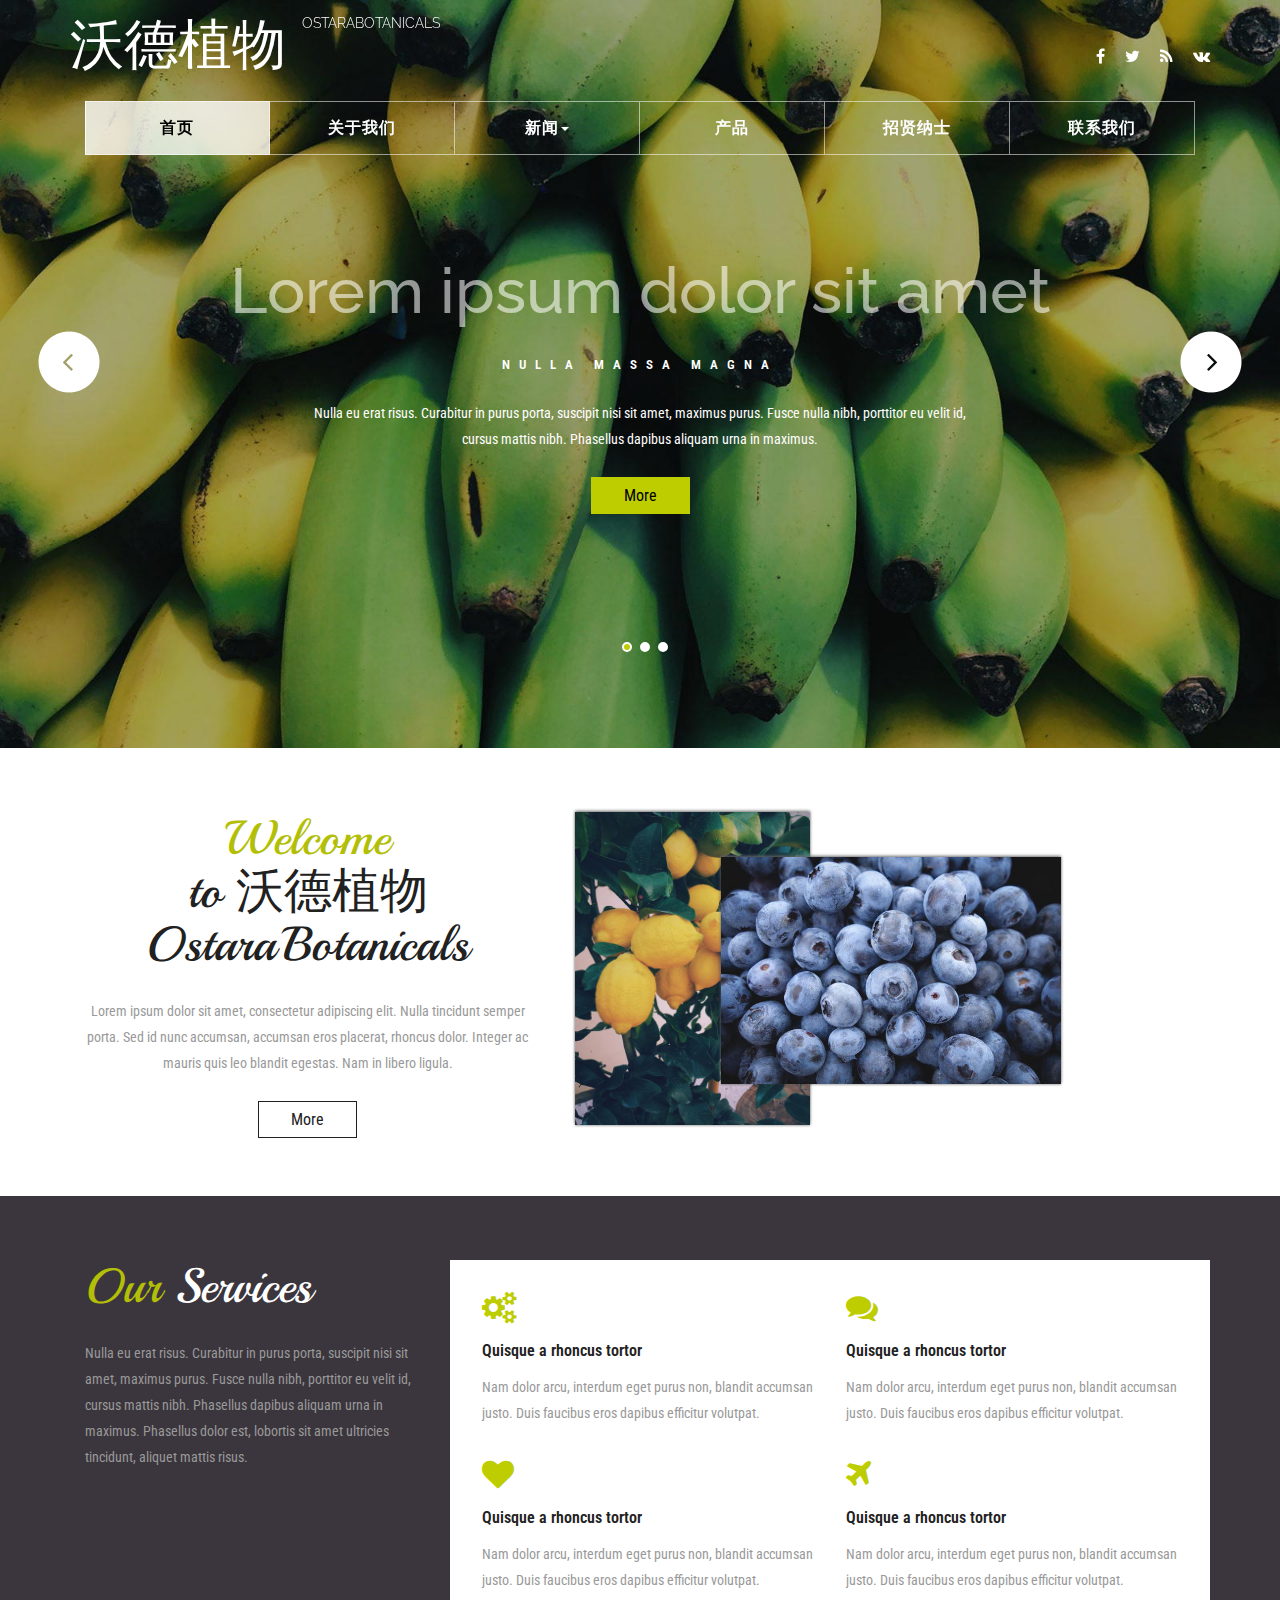
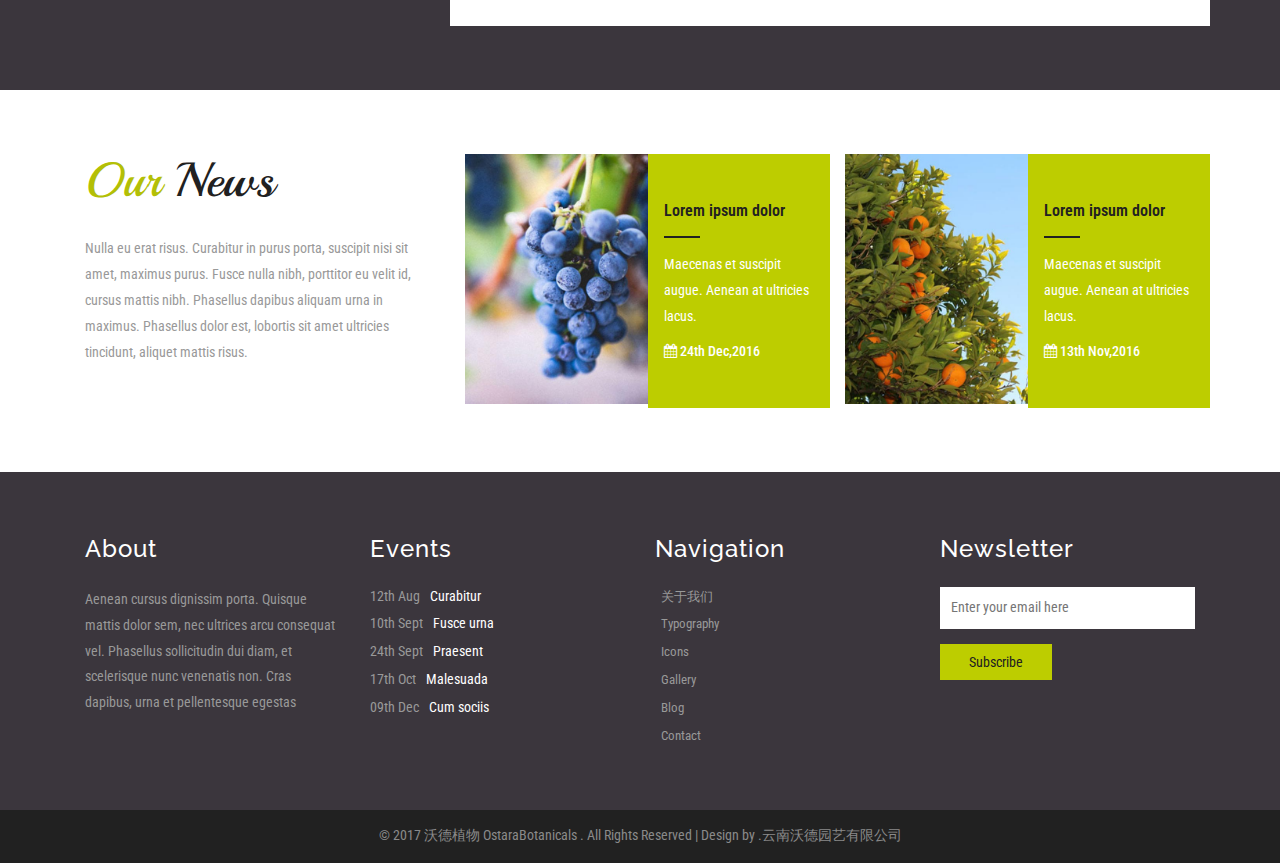
==== commit 9ba712fa: "1.修改菜单名称" ====
--- a/src/main/webapp/index.html
+++ b/src/main/webapp/index.html
@@ -2,10 +2,10 @@
 <!DOCTYPE html>
 <html lang="en">
 <head>
-<title>Harvest Life an agriculture Category Bootstrap responsive Website Template | Home :: 小贝壳网站模板</title>
+<title>沃德植物 OstaraBotanicals an agriculture Category Bootstrap responsive Website Template | Home :: 云南沃德园艺有限公司</title>
 <meta name="viewport" content="width=device-width, initial-scale=1">
 <meta charset="utf-8">
-<meta name="keywords" content="Harvest Life Responsive web template, Bootstrap Web Templates, Flat Web Templates, Android Compatible web template, 
+<meta name="keywords" content="沃德植物 OstaraBotanicals Responsive web template, Bootstrap Web Templates, Flat Web Templates, Android Compatible web template,
 Smartphone Compatible web template, free webdesigns for Nokia, Samsung, LG, SonyEricsson, Motorola web design" />
 <script type="application/x-javascript"> addEventListener("load", function() { setTimeout(hideURLbar, 0); }, false); function hideURLbar(){ window.scrollTo(0,1); } </script>
 <!-- bootstrap-css -->
@@ -171,7 +171,7 @@
 		<div class="container">
 			<div class="w3-welcome-grids">
 				<div class="col-md-5 w3l-welcome-left">
-					<h2>Welcome <span>to Harvest Life</span></h2>
+					<h2>Welcome <span>to 沃德植物 OstaraBotanicals</span></h2>
 					<p>Lorem ipsum dolor sit amet, consectetur adipiscing elit. Nulla tincidunt semper porta. Sed id nunc accumsan, accumsan eros placerat, rhoncus dolor. Integer ac mauris quis leo blandit egestas. Nam in libero ligula.</p>
 					<div class="w3ls-button">
 						<a href="single.html">More</a>
@@ -290,7 +290,7 @@
 				<div class="col-md-3 w3-agile-footer-grid">
 					<h3>Navigation</h3>
 					<ul>
-						<li class="text"><a href="about.html">About</a></li>
+						<li class="text"><a href="about.html">关于我们</a></li>
 						<li class="text"><a href="typography.html">Typography</a></li>
 						<li class="text"><a href="icons.html">Icons</a></li>
 						<li class="text"><a href="gallery.html">Gallery</a></li>
@@ -313,7 +313,7 @@
 	<!-- copyright -->
 	<div class="copyright">
 		<div class="container">
-			<p>© 2017 Harvest Life . All Rights Reserved | Design by <a href="http://www.smallseashell.com">.小贝壳网站模板</a> </p>
+			<p>© 2017 沃德植物 OstaraBotanicals . All Rights Reserved | Design by <a href="http://www.ostarabotanicals.com/">.云南沃德园艺有限公司</a> </p>
 		</div>
 	</div>
 	<!-- //copyright -->
--- a/src/main/webapp/css/style.css
+++ b/src/main/webapp/css/style.css
@@ -1,6 +1,6 @@
 /*--A Design by 小贝壳网站模板 
 Author: W3layout
-Author URL: http://www.smallseashell.com
+Author URL: http://www.ostarabotanicals.com/
 License: Creative Commons Attribution 3.0 Unported
 License URL: http://creativecommons.org/licenses/by/3.0/
 --*/
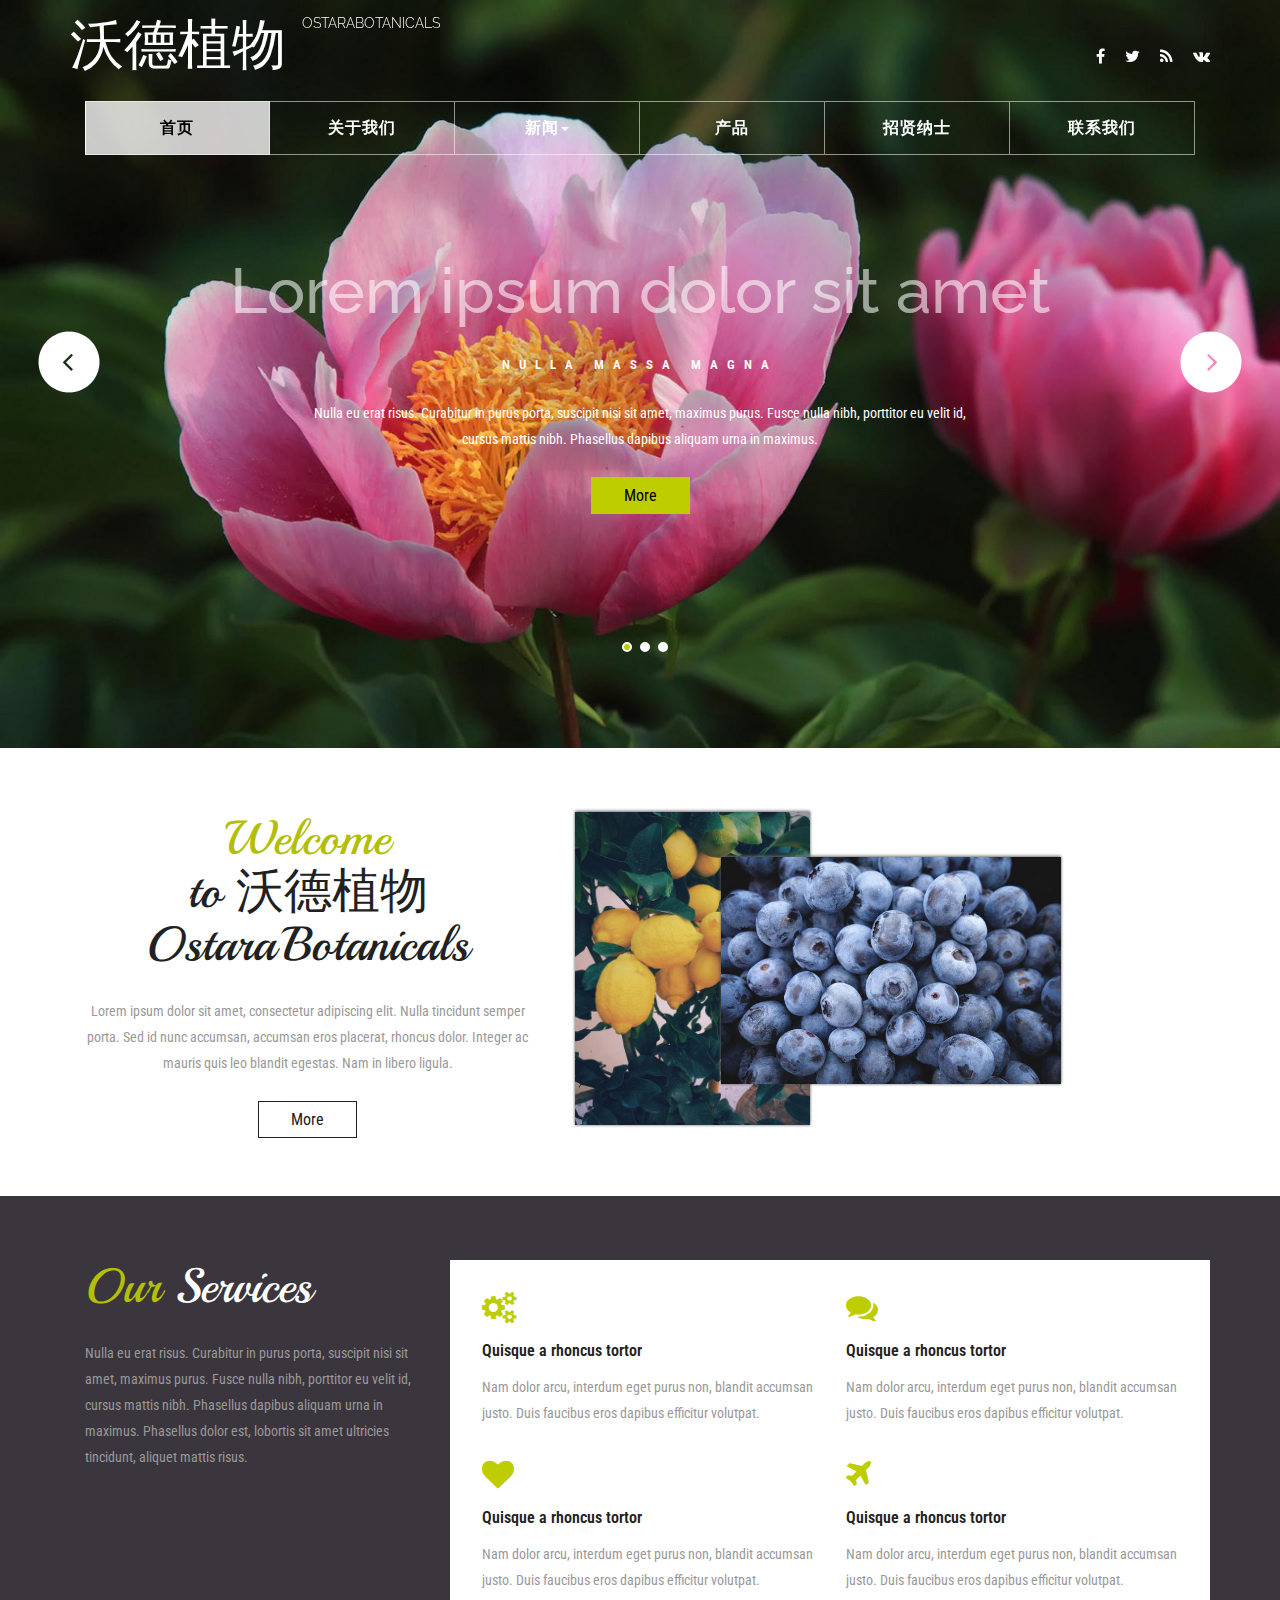
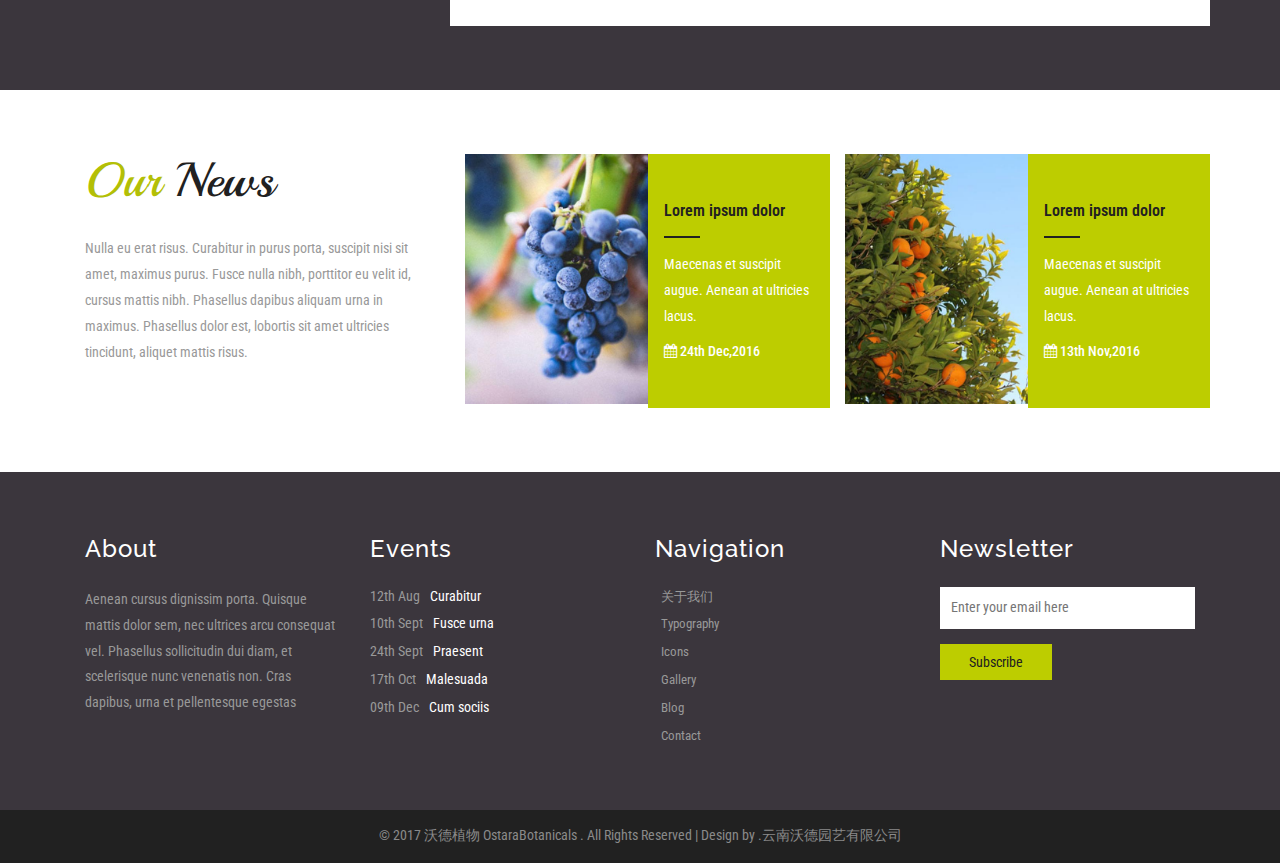
==== commit a117c8f3: "1.替换首页背景" ====
--- a/src/main/webapp/index.html
+++ b/src/main/webapp/index.html
@@ -2,7 +2,7 @@
 <!DOCTYPE html>
 <html lang="en">
 <head>
-<title>沃德植物 OstaraBotanicals an agriculture Category Bootstrap responsive Website Template | Home :: 云南沃德园艺有限公司</title>
+<title>沃德植物 | OstaraBotanicals</title>
 <meta name="viewport" content="width=device-width, initial-scale=1">
 <meta charset="utf-8">
 <meta name="keywords" content="沃德植物 OstaraBotanicals Responsive web template, Bootstrap Web Templates, Flat Web Templates, Android Compatible web template,
--- a/src/main/webapp/css/style.css
+++ b/src/main/webapp/css/style.css
@@ -20,15 +20,15 @@
 }
 /*-- banner-top --*/
 .小贝壳网站模板-banner-top{
-    background: url(../images/2.jpg) no-repeat 0px 0px;
+    background: url(../images/wdimages/wd1.jpg) no-repeat 0px 0px;
     background-size: cover;
 }
 .小贝壳网站模板-banner-top1{
-	background: url(../images/1.jpg) no-repeat 0px 0px;
+	background: url(../images/wdimages/wd2.jpg) no-repeat 0px 0px;
     background-size: cover;	
 }
 .小贝壳网站模板-banner-top2{
-	background: url(../images/3.jpg) no-repeat 0px 0px;
+	background: url(../images/wdimages/wd3.jpg) no-repeat 0px 0px;
     background-size: cover;	
 }
 /*-- //banner-top --*/
